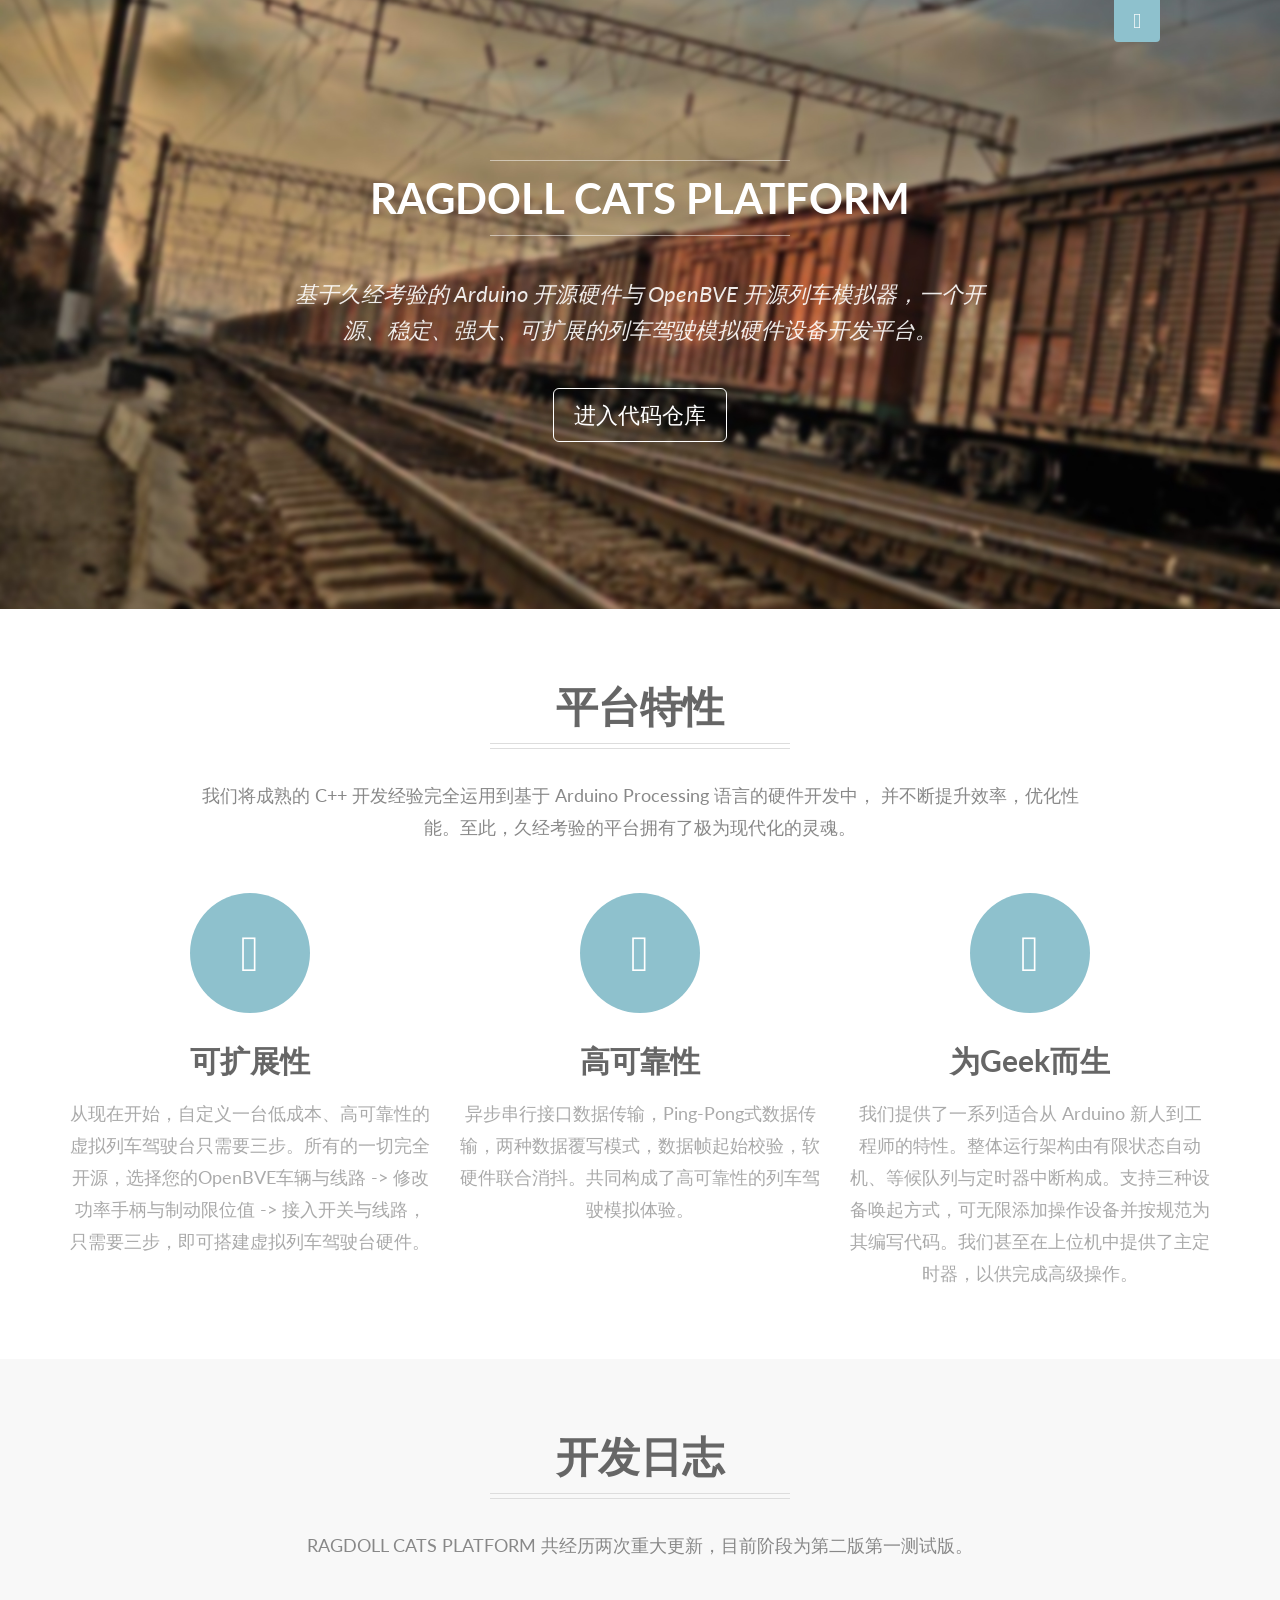
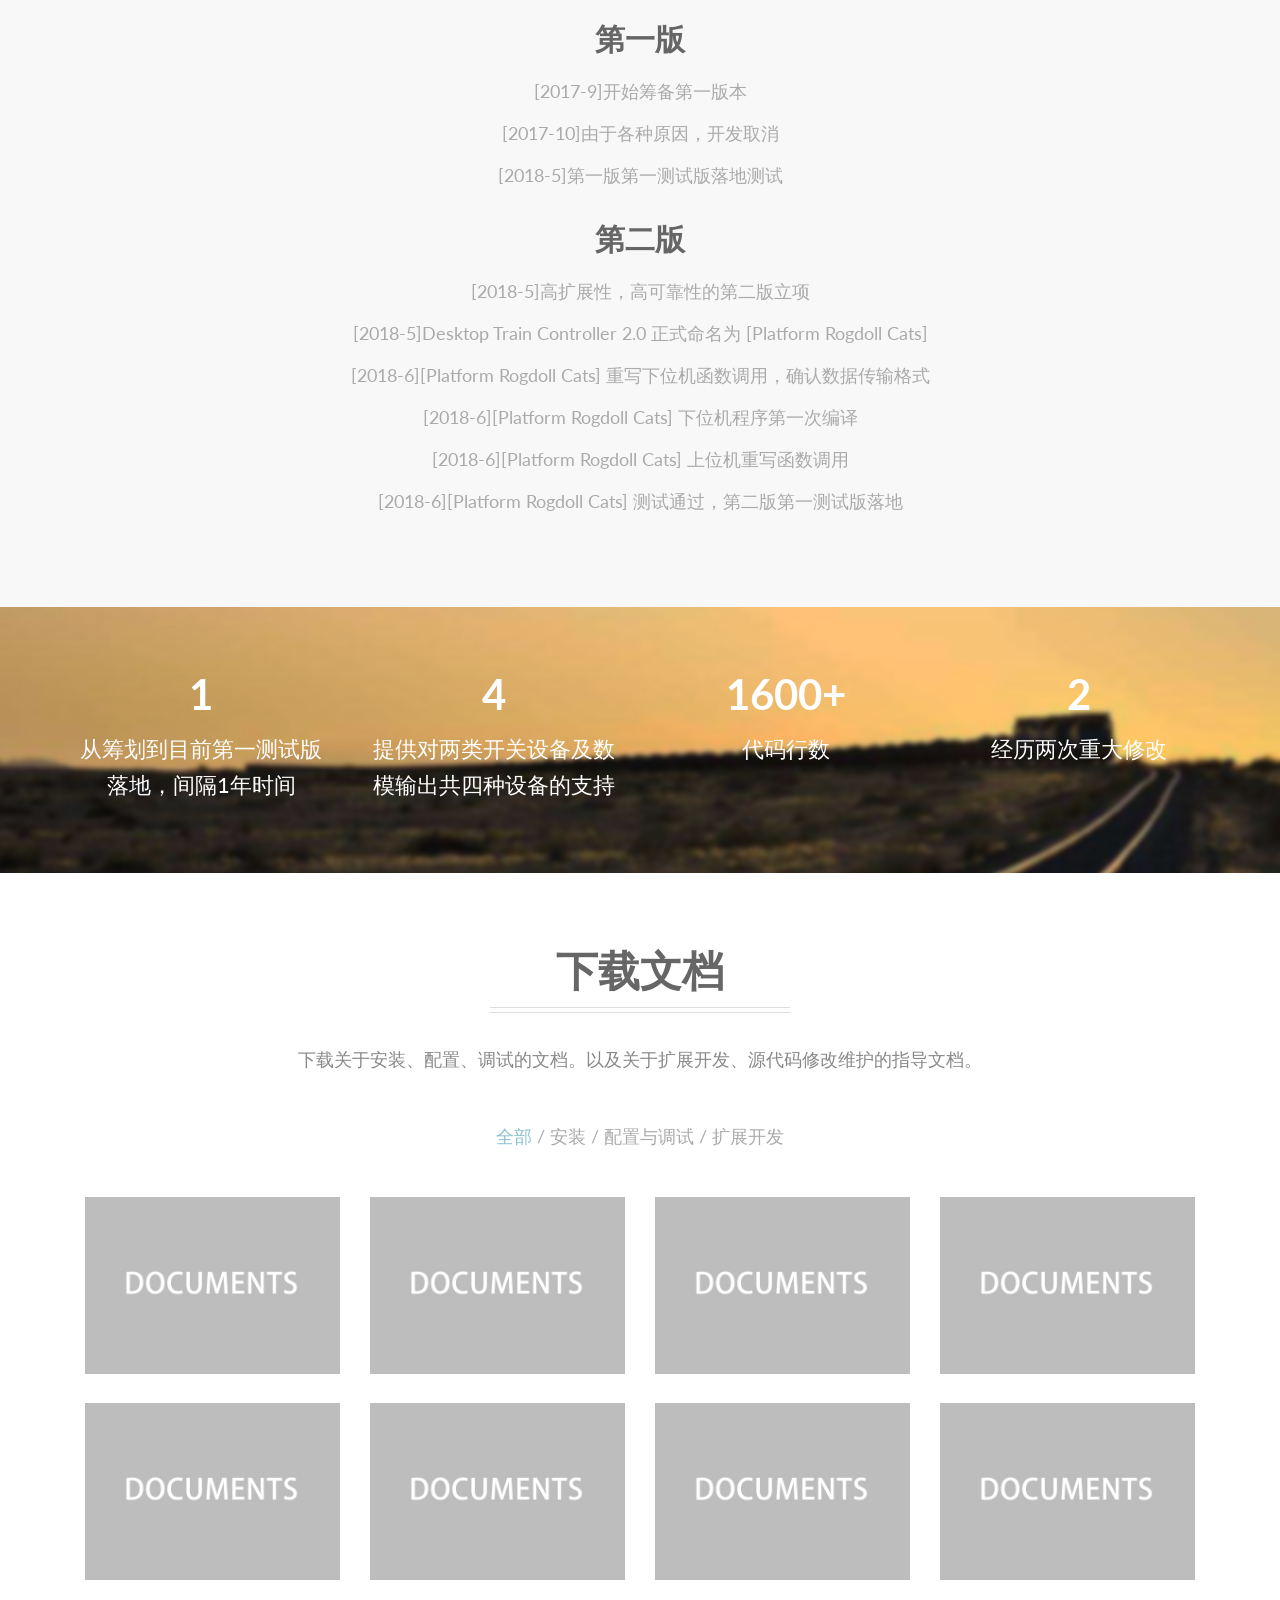
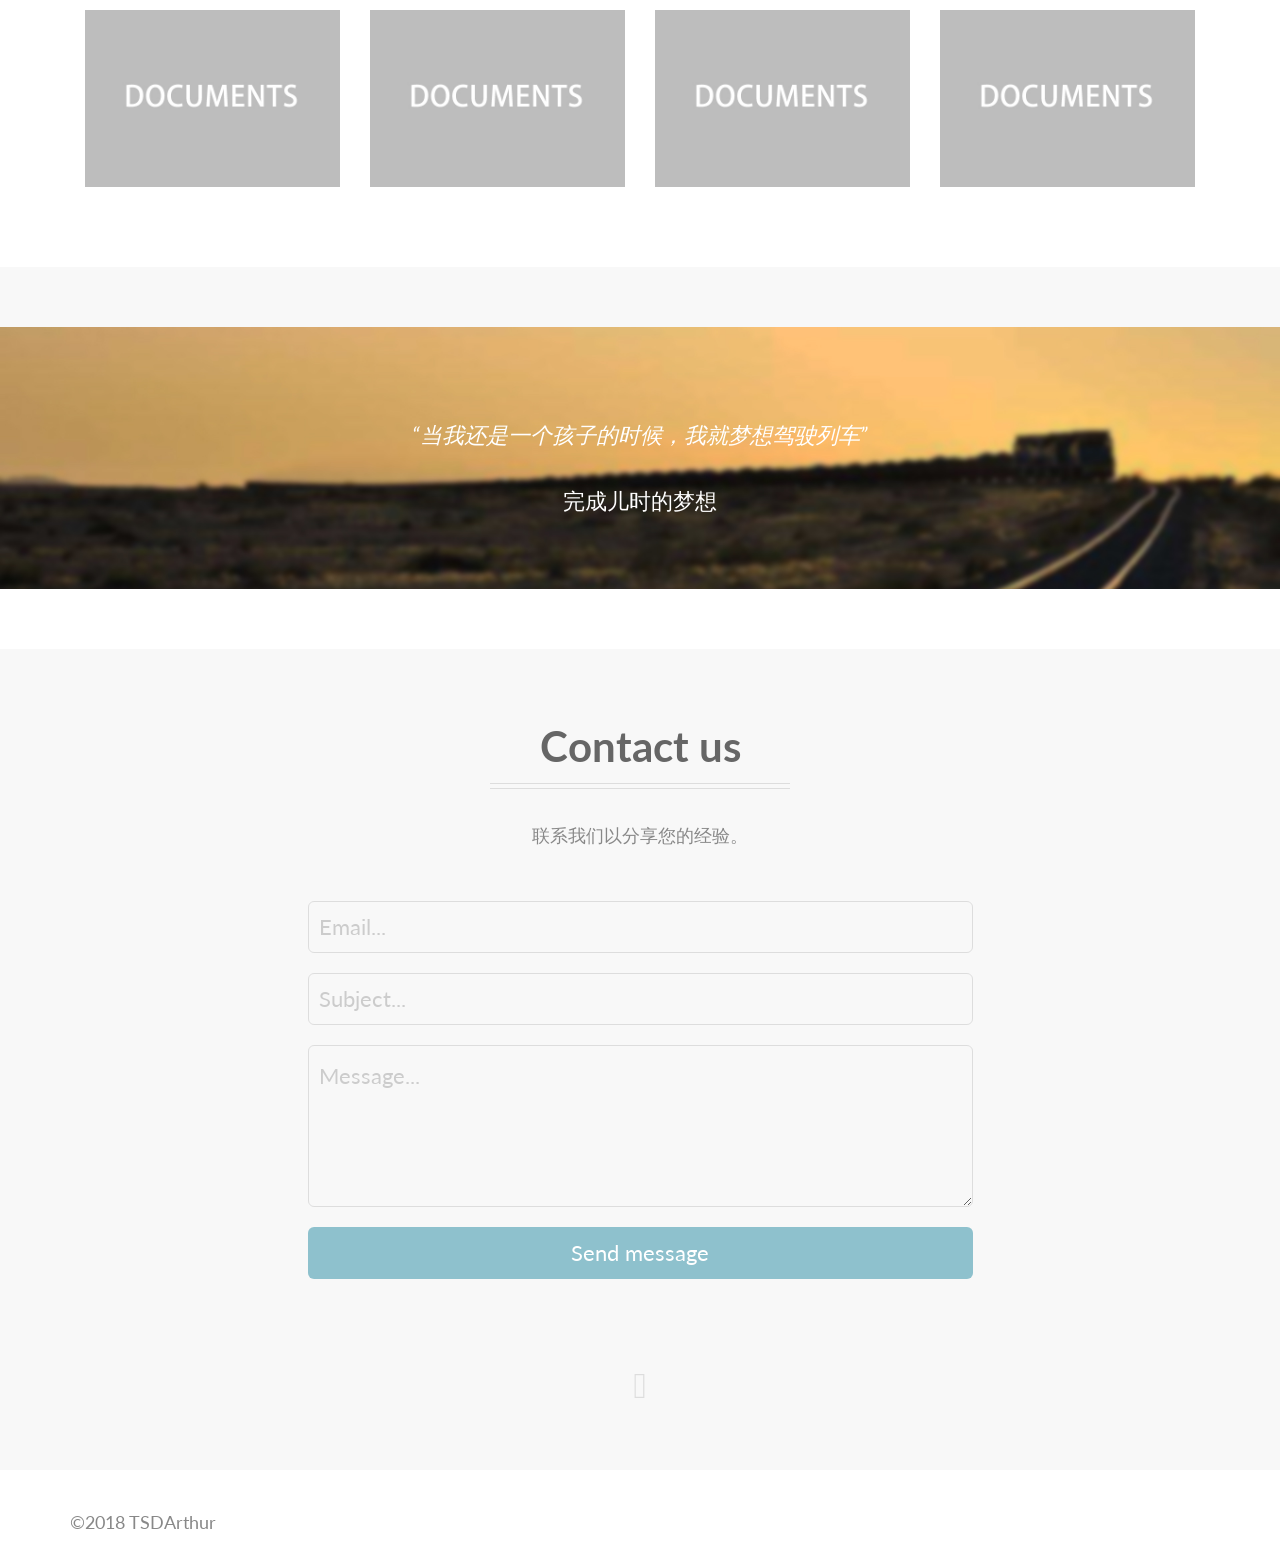
==== docs/index.html @ 48422004 "WEBSITE WEBSITE" ====
<!DOCTYPE html>
<html lang="en">

    <head>

        <meta charset="utf-8">
        <meta http-equiv="X-UA-Compatible" content="IE=edge">
        <meta name="viewport" content="width=device-width, initial-scale=1">
        <title>Platform Ragdoll Cats - 基于开源硬件的列车司机室模拟平台</title>

        <!-- CSS -->
        <link rel="stylesheet" href="http://fonts.googleapis.com/css?family=Lato:400,700">
        <link rel="stylesheet" href="assets/bootstrap/css/bootstrap.min.css">
        <link rel="stylesheet" href="assets/font-awesome/css/font-awesome.min.css">
        <link rel="stylesheet" href="assets/css/animate.css">
        <link rel="stylesheet" href="assets/css/magnific-popup.css">
		<link rel="stylesheet" href="assets/css/form-elements.css">
        <link rel="stylesheet" href="assets/css/style.css">
        <link rel="stylesheet" href="assets/css/media-queries.css">

        <!-- HTML5 Shim and Respond.js IE8 support of HTML5 elements and media queries -->
        <!-- WARNING: Respond.js doesn't work if you view the page via file:// -->
        <!--[if lt IE 9]>
            <script src="https://oss.maxcdn.com/libs/html5shiv/3.7.0/html5shiv.js"></script>
            <script src="https://oss.maxcdn.com/libs/respond.js/1.4.2/respond.min.js"></script>
        <![endif]-->

        <!-- Favicon and touch icons -->
        <link rel="shortcut icon" href="assets/ico/favicon.png">
        <link rel="apple-touch-icon-precomposed" sizes="144x144" href="assets/ico/apple-touch-icon-144-precomposed.png">
        <link rel="apple-touch-icon-precomposed" sizes="114x114" href="assets/ico/apple-touch-icon-114-precomposed.png">
        <link rel="apple-touch-icon-precomposed" sizes="72x72" href="assets/ico/apple-touch-icon-72-precomposed.png">
        <link rel="apple-touch-icon-precomposed" href="assets/ico/apple-touch-icon-57-precomposed.png">

    </head>

    <body>
    
        <!-- Loader -->
    	<div class="loader">
    		<div class="loader-img"></div>
    	</div>
		
		<!-- Top menu -->
		<nav>
			<a class="scroll-link" href="#top-content">回到顶部</a>
			<a class="scroll-link" href="#what-we-do">平台特性</a>
			<a class="scroll-link" href="#process">Process</a>
			<a class="scroll-link" href="#portfolio">Portfolio</a>
			<a class="scroll-link" href="#testimonials">Testimonials</a>
			<a class="scroll-link" href="#team">About</a>
			<a class="scroll-link" href="#contact">Contact</a>
			<div class="hide-menu">
				<a href=""><i class="fa fa-bars"></i></a>
			</div>
		</nav>
		<div class="show-menu">
			<a href=""><i class="fa fa-bars"></i></a>
		</div>
		
        <!-- Top content -->
        <div class="top-content">
          <div class="top-content-text wow fadeInUp">
            	<div class="divider-2"><span></span></div>
            	<h1><a href="">RAGDOLL CATS PLATFORM</a></h1>
            	<div class="divider-2"><span></span></div>
           	<p>基于久经考验的 Arduino 开源硬件与 OpenBVE 开源列车模拟器，一个开源、稳定、强大、可扩展的列车驾驶模拟硬件设备开发平台。</p>
            	<div class="top-content-bottom-link">
            		<a class="big-link-1" href="https://github.com/TSDArthur/PlatformRagdollCats-DesktopTrainController">进入代码仓库</a>
            	</div>
            </div>
        </div>
        
        <!-- What we do -->
        <div class="what-we-do-container section-container">
	        <div class="container">
	            <div class="row">
	                <div class="col-sm-12 what-we-do section-description wow fadeIn">
	                    <h2>平台特性</h2>
	                    <div class="divider-1 wow fadeInUp"><span></span></div>
	                    <p>
	                    	我们将成熟的 C++ 开发经验完全运用到基于 Arduino Processing 语言的硬件开发中， 并不断提升效率，优化性能。至此，久经考验的平台拥有了极为现代化的灵魂。
                      </p>
	                </div>
	            </div>
	            <div class="row">
                	<div class="col-sm-4 what-we-do-box wow fadeInUp">
	                	<div class="what-we-do-box-icon"><i class="fa fa-pencil"></i></div>
	                    <h3>可扩展性</h3>
	                    <p>从现在开始，自定义一台低成本、高可靠性的虚拟列车驾驶台只需要三步。所有的一切完全开源，选择您的OpenBVE车辆与线路 -> 修改功率手柄与制动限位值 -> 接入开关与线路，只需要三步，即可搭建虚拟列车驾驶台硬件。</p>
                    </div>
                    <div class="col-sm-4 what-we-do-box wow fadeInDown">
	                	<div class="what-we-do-box-icon"><i class="fa fa-gears"></i></div>
	                    <h3>高可靠性</h3>
	                    <p>异步串行接口数据传输，Ping-Pong式数据传输，两种数据覆写模式，数据帧起始校验，软硬件联合消抖。共同构成了高可靠性的列车驾驶模拟体验。</p>
                    </div>
                    <div class="col-sm-4 what-we-do-box wow fadeInUp">
	                	<div class="what-we-do-box-icon"><i class="fa fa-twitter"></i></div>
	                    <h3>为Geek而生</h3>
	                    <p>我们提供了一系列适合从 Arduino 新人到工程师的特性。整体运行架构由有限状态自动机、等候队列与定时器中断构成。支持三种设备唤起方式，可无限添加操作设备并按规范为其编写代码。我们甚至在上位机中提供了主定时器，以供完成高级操作。</p>
                    </div>
	            </div>
	        </div>
        </div><div class="copyrights">BY TSDArthur <a href="http://github.com/tsdarthur"  title="TSDArthur">TSDArthur's Github</a></div>
        
        <!-- Our process -->
        <div class="block-1-container process-container section-container section-container-gray">
	        <div class="container">
	            <div class="row">
	                <div class="col-sm-12 block-1 section-description wow fadeIn">
	                	<h2>开发日志</h2>
	                    <div class="divider-1 wow fadeInUp"><span></span></div>
	                    <p>
	                    	RAGDOLL CATS PLATFORM 共经历两次重大更新，目前阶段为第二版第一测试版。
                      </p>
	                </div>
	            </div>
	            <div class="row">
	              <div class="col-sm-6 block-1-right wow fadeInUp">
            		<h3>第一版</h3>
	            		<p>[2017-9]开始筹备第一版本</p>
	            		<p>[2017-10]由于各种原因，开发取消</p>
                        <p>[2018-5]第一版第一测试版落地测试</p>
	            		<h3>第二版</h3>
	            		<p>[2018-5]高扩展性，高可靠性的第二版立项</p>
                        <p>[2018-5]Desktop Train Controller 2.0 正式命名为 [Platform Rogdoll Cats]</p>
                        <p>[2018-6][Platform Rogdoll Cats] 重写下位机函数调用，确认数据传输格式</p>
                        <p>[2018-6][Platform Rogdoll Cats] 下位机程序第一次编译</p>
                        <p>[2018-6][Platform Rogdoll Cats] 上位机重写函数调用</p>
                        <p>[2018-6][Platform Rogdoll Cats] 测试通过，第二版第一测试版落地</p>
            	  </div>
              </div>
	        </div>
        </div>
        
        <!-- Clients -->
        <div class="clients-container section-container">
        	<div class="container">
        		<div class="row"></div>
        	</div>
        </div>
        
        <!-- Counters -->
        <div class="counters-container section-container section-container-full-bg">
        	<div class="container">
        		<div class="row">
	            	<div class="col-sm-3 counter-box wow fadeInUp">
                    	<h4>1</h4>
                    	<p>从筹划到目前第一测试版落地，间隔1年时间</p>
	            	</div>
	            	<div class="col-sm-3 counter-box wow fadeInDown">
                    	<h4>4</h4>
                    	<p>提供对两类开关设备及数模输出共四种设备的支持</p>
	            	</div>
	            	<div class="col-sm-3 counter-box wow fadeInUp">
                    	<h4>1600+</h4>
                    	<p>代码行数</p>
	            	</div>
	            	<div class="col-sm-3 counter-box wow fadeInDown">
                    	<h4>2</h4>
                    	<p>经历两次重大修改</p>
	            	</div>
	            </div>
        	</div>
        </div>
        
        <!-- Portfolio -->
        <div class="portfolio-container section-container">
	        <div class="container">
	            <div class="row">
	                <div class="col-sm-12 portfolio section-description wow fadeIn">
	                	<h2>下载文档</h2>
	                    <div class="divider-1 wow fadeInUp"><span></span></div>
	                    <p>
	                    	下载关于安装、配置、调试的文档。以及关于扩展开发、源代码修改维护的指导文档。
	                    </p>
	                </div>
	            </div>
	            <div class="row">
	            	<div class="col-sm-12 portfolio-filters wow fadeInUp">
	            		<a href="#" class="filter-all active">全部</a> / 
	            		<a href="#" class="filter-design">安装</a> / 
	            		<a href="#" class="filter-development">配置与调试</a> / 
	            		<a href="#" class="filter-branding">扩展开发</a>
	            	</div>
	            </div>
	            <div class="row">
	            	<div class="col-sm-12 portfolio-masonry">
		                <div class="portfolio-box design">
		                	<img src="assets/img/portfolio/1.jpg" alt="" data-at2x="assets/img/portfolio/1.jpg">
		                	<div class="portfolio-box-text-container">
		                		<div class="portfolio-box-text">
		                			<p><a href="#">下载设备安装教程</a></p>
		                		</div>
		                	</div>
		                </div>
		                <div class="portfolio-box development">
		                	<img src="assets/img/portfolio/2.jpg" alt="" data-at2x="assets/img/portfolio/2.jpg">
		                	<div class="portfolio-box-text-container">
		                		<div class="portfolio-box-text">
		                			<p><a href="#">下载配置与调试说明</a></p>
		                		</div>
		                	</div>
		                </div>
		                <div class="portfolio-box branding">
		                	<img src="assets/img/portfolio/3.jpg" alt="" data-at2x="assets/img/portfolio/3.jpg">
		                	<div class="portfolio-box-text-container">
		                		<div class="portfolio-box-text">
		                			<p><a href="#">下载源代码说明</a></p>
		                		</div>
		                	</div>
		                </div>
		                <div class="portfolio-box development">
		                	<img src="assets/img/portfolio/4.jpg" alt="" data-at2x="assets/img/portfolio/4.jpg">
		                	<div class="portfolio-box-text-container">
		                		<div class="portfolio-box-text">
		                			<p><a href="#">下载宏定义编写规范</a></p>
		                		</div>
		                	</div>
		                </div>
		                <div class="portfolio-box design">
		                	<img src="assets/img/portfolio/5.jpg" alt="" data-at2x="assets/img/portfolio/5.jpg">
		                	<div class="portfolio-box-text-container">
		                		<div class="portfolio-box-text">
		                			<p><a href="#">下载接线图</a></p>
		                		</div>
		                	</div>
		                </div>
		                <div class="portfolio-box development">
		                	<img src="assets/img/portfolio/6.jpg" alt="" data-at2x="assets/img/portfolio/6.jpg">
		                	<div class="portfolio-box-text-container">
		                		<div class="portfolio-box-text">
		                			<p><a href="#">下载常见问题及解决方法</a></p>
		                		</div>
		                	</div>
		                </div>
		                <div class="portfolio-box design">
		                	<img src="assets/img/portfolio/7.jpg" alt="" data-at2x="assets/img/portfolio/7.jpg">
		                	<div class="portfolio-box-text-container">
		                		<div class="portfolio-box-text">
		                			<p><a href="#">下载IO口配置与程序声明文档</a></p>
		                		</div>
		                	</div>
		                </div>
		                <div class="portfolio-box branding">
		                	<img src="assets/img/portfolio/8.jpg" alt="" data-at2x="assets/img/portfolio/8.jpg">
		                	<div class="portfolio-box-text-container">
		                		<div class="portfolio-box-text">
		                			<p><a href="#">下载新建操作设备指导</a></p>
		                		</div>
		                	</div>
		                </div>
		                <div class="portfolio-box branding">
		                	<img src="assets/img/portfolio/9.jpg" alt="" data-at2x="assets/img/portfolio/9.jpg">
		                	<div class="portfolio-box-text-container">
		                		<div class="portfolio-box-text">
		                			<p><a href="#">下载新建显示设备指导</a></p>
		                		</div>
		                	</div>
		                </div>
		                <div class="portfolio-box branding">
		                	<img src="assets/img/portfolio/10.jpg" alt="" data-at2x="assets/img/portfolio/10.jpg">
		                	<div class="portfolio-box-text-container">
		                		<div class="portfolio-box-text">
		                			<p><a href="#">下载通讯数据格式文档</a></p>
		                		</div>
		                	</div>
		                </div>
		                <div class="portfolio-box branding">
		                	<img src="assets/img/portfolio/11.jpg" alt="" data-at2x="assets/img/portfolio/11.jpg">
		                	<div class="portfolio-box-text-container">
		                		<div class="portfolio-box-text">
		                			<p><a href="#">下载上位机开发接口文档</a></p>
		                		</div>
		                	</div>
		                </div>
		                <div class="portfolio-box branding">
		                	<img src="assets/img/portfolio/12.jpg" alt="" data-at2x="assets/img/portfolio/12.jpg">
		                	<div class="portfolio-box-text-container">
		                		<div class="portfolio-box-text">
		                			<p><a href="#">下载例[机车信号机显示]</a></p>
		                		</div>
		                	</div>
		                </div>
	                </div>
	            </div>
	        </div>
        </div>

        <!-- Testimonials -->
        <div class="testimonials-container section-container section-container-gray">
	        <div class="container">
	            <div class="row"></div>
	        </div>
        </div>
        
        <!-- Our motto -->
        <div class="our-motto-container section-container section-container-full-bg">
	        <div class="container">
	            <div class="row">
	                <div class="col-sm-12 our-motto section-description wow fadeInLeftBig">
	                    <p>
	                    	“当我还是一个孩子的时候，我就梦想驾驶列车”
	                    </p>
	                    <div class="our-motto-author">完成儿时的梦想</div>
	                </div>
	            </div>
	        </div>
        </div>
        
        <!-- The team -->
        <div class="team-container section-container">
	        <div class="container">
	            <div class="row"></div>
	            <div class="row"></div>
	        </div>
        </div>
        
        <!-- Contact us -->
        <div class="contact-container section-container section-container-gray">
	        <div class="container">
	            <div class="row">
	                <div class="col-sm-12 contact section-description wow fadeIn">
	                	<h2>Contact us</h2>
	                    <div class="divider-1 wow fadeInUp"><span></span></div>
	                    <p>
	                    	联系我们以分享您的经验。</p>
	                </div>
	            </div>
	            <div class="row">
	            	<div class="col-sm-12 contact-form wow fadeInLeft">
	                    <form role="form" action="assets/contact.php" method="post">
	                    	<div class="form-group">
	                    		<label class="sr-only" for="contact-email">Email</label>
	                        	<input type="text" name="email" placeholder="Email..." class="contact-email" id="contact-email">
	                        </div>
	                        <div class="form-group">
	                        	<label class="sr-only" for="contact-subject">Subject</label>
	                        	<input type="text" name="subject" placeholder="Subject..." class="contact-subject" id="contact-subject">
	                        </div>
	                        <div class="form-group">
	                        	<label class="sr-only" for="contact-message">Message</label>
	                        	<textarea name="message" placeholder="Message..." class="contact-message" id="contact-message"></textarea>
	                        </div>
	                        <button type="submit" class="btn">Send message</button>
	                    </form>
	            	</div>
	            </div>
	        </div>
        </div>
        
        <!-- Scroll to top -->
        <div class="section-container section-container-gray">
	        <div class="container">
		        <div class="row">
		        	<div class="col-sm-12">
		        		<div class="scroll-to-top">
		        			<a class="scroll-link" href="#top-content"><i class="fa fa-chevron-up"></i></a>
		        		</div>
		        	</div>
		        </div>
	        </div>
        </div>
                
        <!-- Footer -->
        <footer>
	        <div class="container">
	            <div class="row">
                    <div class="col-sm-7 footer-copyright">
               	  &copy;2018 TSDArthur</div>
	            </div>
	        </div>
        </footer>
        

        <!-- Javascript -->
        <script src="assets/js/jquery-1.11.1.min.js"></script>
        <script src="assets/bootstrap/js/bootstrap.min.js"></script>
        <script src="assets/js/jquery.backstretch.min.js"></script>
        <script src="assets/js/wow.min.js"></script>
        <script src="assets/js/retina-1.1.0.min.js"></script>
        <script src="assets/js/jquery.magnific-popup.min.js"></script>
        <script src="assets/js/masonry.pkgd.min.js"></script>
        <script src="assets/js/scripts.js"></script>
        
        <!--[if lt IE 10]>
            <script src="assets/js/placeholder.js"></script>
        <![endif]-->

    </body>

</html>
---- docs/assets/css/form-elements.css ----
input[type="text"], 
textarea {
    margin: 0;
    padding: 14px 10px;
    vertical-align: middle;
    background: none;
    border: 1px solid #ddd;
    font-family: 'Lato', sans-serif;
    font-size: 22px;
    font-weight: 400;
    color: #ccc;
    -moz-border-radius: 6px;
    -webkit-border-radius: 6px;
    border-radius: 6px;
    -moz-box-shadow: none;
    -webkit-box-shadow: none;
    box-shadow: none;
    -o-transition: all .3s;
    -moz-transition: all .3s;
    -webkit-transition: all .3s;
    -ms-transition: all .3s;
    transition: all .3s;
}

input[type="text"]:focus, 
textarea:focus {
	outline: 0;
    border: 1px solid #8ec1cd;
    -moz-box-shadow: none;
    -webkit-box-shadow: none;
    box-shadow: none;
}

input[type="text"]:-moz-placeholder, textarea:-moz-placeholder { color: #ccc; }
input[type="text"]:-ms-input-placeholder, textarea:-ms-input-placeholder { color: #ccc; }
input[type="text"]::-webkit-input-placeholder, textarea::-webkit-input-placeholder { color: #ccc; }


button.btn {
	height: 52px;
    margin: 0;
    padding: 0 20px;
    vertical-align: middle;
    background: #8ec1cd;
    border: 0;
    font-family: 'Lato', sans-serif;
    font-size: 22px;
    font-weight: 400;
    line-height: 52px;
    color: #fff;
    -moz-border-radius: 6px;
    -webkit-border-radius: 6px;
    border-radius: 6px;
    text-shadow: none;
    -moz-box-shadow: none;
    -webkit-box-shadow: none;
    box-shadow: none;
    -o-transition: all .3s;
    -moz-transition: all .3s;
    -webkit-transition: all .3s;
    -ms-transition: all .3s;
    transition: all .3s;
}

button.btn:hover {
    opacity: 0.6;
    color: #fff;
    -o-transition: all .3s;
    -moz-transition: all .3s;
    -webkit-transition: all .3s;
    -ms-transition: all .3s;
    transition: all .3s;
}

button.btn:active {
	outline: 0;
    opacity: 0.6;
    color: #fff;
    -moz-box-shadow: none;
    -webkit-box-shadow: none;
    box-shadow: none;
}

button.btn:focus {
	outline: 0;
	opacity: 0.6;
	background: #8ec1cd;
	color: #fff;
}

.btn:focus, .btn:active:focus, .btn.active:focus {
	outline: 0;
	opacity: 0.6;
	background: #8ec1cd;
	color: #fff;
}
---- docs/assets/css/style.css ----
body {
	background: #fff;
    font-family: 'Lato', sans-serif;
    font-weight: 400;
    color: #888;
    text-align: center;
}

strong { font-weight: 700; }

a, a:hover, a:focus {
	color: #8ec1cd;
	text-decoration: none;
    -o-transition: all .3s; -moz-transition: all .3s; -webkit-transition: all .3s; -ms-transition: all .3s; transition: all .3s;
}

h1, h2 {
	margin-top: 10px;
	font-size: 42px;
    font-weight: 700;
    color: #666;
    line-height: 54px;
}

h3 {
	font-size: 30px;
    font-weight: 700;
    color: #666;
    line-height: 34px;
}

img { max-width: 100%; }

::-moz-selection { background: #8ec1cd; color: #fff; text-shadow: none; }
::selection { background: #8ec1cd; color: #fff; text-shadow: none; }


/***** Loader *****/

.loader {
	position: fixed;
	top: 0;
	left: 0;
	right: 0;
	bottom: 0;
	width: 100%;
	height: 100%;
	background: #fff;
	overflow: hidden !important;
	z-index: 99999;
}

.loader-img {
	position: absolute;
	left: 50%;
	top: 50%;
	margin: -30px 0 0 -30px;
	width: 60px;
	height: 60px;
	background: url(../img/loading.gif) center center no-repeat;
}

.copyrights{text-indent:-9999px;height:0;line-height:0;font-size:0;overflow:hidden;}
/***** General style, all sections *****/

.section-container {
    margin: 0 auto;
    padding-bottom: 60px;
}

.section-container-gray { background: #f8f8f8; }

.section-container-full-bg, 
.section-container-full-bg h1, 
.section-container-full-bg h2, 
.section-container-full-bg h3, 
.section-container-full-bg h4 { color: #fff; }

.section-description {
	margin-top: 60px;
    padding-bottom: 10px;
}

.section-description-icon {
	font-size: 56px;
    color: #ddd;
    line-height: 56px;
}

.section-description p {
    margin-top: 30px;
	padding: 0 120px;
    font-size: 18px;
    line-height: 32px;
}

.section-bottom-link {
	padding-top: 30px;
	padding-bottom: 20px;
}

.big-link-1 {
	display: inline-block;
	padding: 15px 20px;
	background: #8ec1cd;
	font-size: 22px;
    font-weight: 400;
    line-height: 22px;
    color: #fff;
    -moz-border-radius: 6px; -webkit-border-radius: 6px; border-radius: 6px;
}
.big-link-1:hover, .big-link-1:focus, .big-link-1:active { outline: 0; opacity: 0.6; color: #fff; }

.orange-text { color: #8ec1cd; }
.gray-text { color: #888; }


/***** Scroll arrows *****/

.scroll-to-top {
	font-size: 36px;
}
.scroll-to-top a { color: #ddd; }
.scroll-to-top a:hover, .scroll-to-top a:focus, .scroll-to-top a:active { outline: 0; opacity: 0.6; color: #ddd; }


/***** Dividers *****/

.divider-1 span {
	display: block;
	width: 300px;
	height: 6px;
	margin: 0 auto;
	border-top: 1px solid #ddd;
	border-bottom: 1px solid #ddd;
}

.divider-2 span {
	display: block;
	width: 300px;
	height: 1px;
	margin: 0 auto;
	border-bottom: 1px solid #fff;
	opacity: 0.5;
}


/***** Small sliders *****/

.slider-1-box { text-align: center; }

.slider-1-box img { display: none; }
.slider-1-box img.slider-1-img-active { display: inline; }

.slider-1-nav { margin-top: 30px; }

.slider-1-nav span {
	display: inline-block;
	width: 18px;
	height: 18px;
	margin: 0 7px;
	background: #ddd;
	-moz-border-radius: 12px; -webkit-border-radius: 12px; border-radius: 12px;
    cursor: pointer;
    vertical-align: middle;
}
.slider-1-nav span.slider-1-nav-item-active { background: #8ec1cd; }


/***** Top menu *****/

nav {
	display: none;
	position: fixed;
	top: 0;
	left: 0;
	width: 100%;
	z-index: 998;
	background: #8ec1cd;
	font-size: 18px;
	color: #fff;
    line-height: 32px;
    text-align: center;
}

nav a {
	display: inline-block;
	margin: 0 15px;
	padding: 10px 0;
	color: #fff;
}
nav a:hover { color: #eee; }
nav a:focus { color: #eee; outline: 0; }

.show-menu, .hide-menu {
	top: -6px;
	right: 100px;
	padding: 0 20px;
	z-index: 999;
	text-align: center;
}
.show-menu { position: fixed; }
.hide-menu { position: absolute; top: -1px; }

.show-menu a, .hide-menu a {
	display: inline-block;
	width: 46px;
	height: 48px;
	padding-top: 11px;
	background: #8ec1cd;
	font-size: 21px;
	color: #fff;
	-moz-border-radius: 4px; -webkit-border-radius: 4px; border-radius: 4px;
}
.show-menu a:hover, .hide-menu a:hover { color: #fff; }


/***** Top content *****/

.top-content {
	padding: 160px 0;
}

.top-content-text {
	width: 700px;
	margin: 0 auto;
	color: #fff;
}

.top-content-text h1, 
.top-content-text h1 a, 
.top-content-text h1 a:hover, 
.top-content-text h1 a:focus { color: #fff; text-decoration: none; }

.top-content-text p {
	opacity: 0.9;
	margin-top: 40px;
    font-size: 22px;
    line-height: 36px;
    font-style: italic;
}

.top-content-bottom-link {
	padding-top: 30px;
	padding-bottom: 7px;
}
.top-content-bottom-link .big-link-1 { background: none; border: 1px solid #fff; }


/***** What we do *****/

.what-we-do-box {
	margin-top: 30px;
}

.what-we-do-box h3 {
	padding: 10px 0;
}

.what-we-do-box p {
	font-size: 18px;
	color: #aaa;
    line-height: 32px;
}

.what-we-do-box .what-we-do-box-icon {
    width: 120px;
	height: 120px;
    margin: 0 auto;
	padding-top: 30px;
	background: #8ec1cd;
	-moz-border-radius: 65px; -webkit-border-radius: 65px; border-radius: 65px;
    font-size: 50px;
    color: #fff;
    line-height: 50px;
    text-align: center;
}

.what-we-do-box .what-we-do-box-icon i, .what-we-do-box .what-we-do-box-icon span { vertical-align: middle; }


/***** Block 1 *****/

.block-1-left {
	padding-top: 30px;
	padding-bottom: 25px;
}

.block-1-right {
	padding-top: 30px;
	padding-bottom: 20px;
	text-align: center;
}

.block-1-right h3 {
	padding: 10px 0;
}
.block-1-right h3:first-child { margin-top: 0; }

.block-1-right p {
	font-size: 18px;
	color: #aaa;
    line-height: 32px;
}

.block-1-right ul {
	padding: 0;
	list-style: none;
	font-size: 18px;
    line-height: 32px;
}

.block-1-right ul li {
	padding: 5px 0;
}


/***** Portfolio *****/

.portfolio-container {
    padding-bottom: 80px;
}

.portfolio p {
	margin-bottom: 20px;
}

.portfolio-filters {
	padding: 20px 0;
	font-size: 18px;
	color: #aaa;
    line-height: 22px;
}

.portfolio-filters a { color: #aaa; }
.portfolio-filters a:hover, .portfolio-filters a.active { color: #8ec1cd; }

.portfolio-box {
	position: relative;
	width: 255px;
	margin: 30px 15px 0 15px;
	overflow: hidden;
}

.portfolio-box img { -o-transition: all .8s; -moz-transition: all .8s; -webkit-transition: all .8s; -ms-transition: all .8s; transition: all .8s; }

.portfolio-box:hover img {
	opacity: 0.6;
	-o-transform: scale(1.25); -moz-transform: scale(1.25); -webkit-transform: scale(1.25); -ms-transform: scale(1.25); transform: scale(1.25);
}

.portfolio-box-text-container {
	position: absolute;
	bottom: -200px;
	left: 0;
	right: 0;
	width: 255px;
	-o-transition: all .6s; -moz-transition: all .6s; -webkit-transition: all .6s; -ms-transition: all .6s; transition: all .6s;
}

.portfolio-box-text {
	background: #8ec1cd;
	color: #fff;
}
.portfolio-box:hover .portfolio-box-text-container { bottom: 0; }

.portfolio-box-text p {
	margin: 0;
	padding: 15px 20px;
	font-size: 18px;
    line-height: 32px;
}
.portfolio-box-text p a { color: #fff; }
.portfolio-box-text p a:hover, .portfolio-box-text p a:focus { color: #eee; }


/***** Clients *****/

.clients-container {
	padding-bottom: 0;
}

.clients {
	padding-top: 30px;
	padding-bottom: 30px;
}

.clients a {
	display: inline-block;
	margin: 10px 20px;
}

.clients a:hover, .clients a:focus { outline: 0; opacity: 0.6; }


/***** Counters *****/

.counters-container {
	padding-top: 50px;
}

.counter-box h4 {
	font-size: 42px;
    font-weight: 700;
    line-height: 54px;
}

.counter-box p {
	font-size: 22px;
    line-height: 36px;
}


/***** Our motto *****/

.our-motto, .our-motto p {
	font-size: 22px;
    line-height: 36px;
	color: #fff;
}

.our-motto h2 { color: #fff; }
.our-motto p { font-style: italic; }
.our-motto-author { margin-top: 30px; }


/***** Testimonials *****/

.testimonials p {
	padding: 0;
}

.testimonial-single {
	display: inline-block;
}

.testimonial-single p {
	display: none;
}

.testimonial-single-image {
	display: inline-block;
	width: 58px;
	margin: 0 5px 10px 5px;
}

.testimonial-single-image img {
	width: 100%;
	opacity: 0.5;
	cursor: pointer;
    -o-transition: all .3s; -moz-transition: all .3s; -webkit-transition: all .3s; -ms-transition: all .3s; transition: all .3s;
    -moz-border-radius: 31px; -webkit-border-radius: 31px; border-radius: 31px;
}

.testimonial-active {
	padding-bottom: 20px;
}


/***** The team *****/

.team-box {
	padding-top: 30px;
	padding-bottom: 15px;
}

.team-box h3 {
	padding: 10px 0;
}

.team-box p {
	font-size: 18px;
	color: #aaa;
    line-height: 32px;
}

.team-box .team-photo {
    width: 160px;
    height: 160px;
    margin: 0 auto;
}

.team-box .team-photo img {
	width: 100%;
}

.team-box .team-social {
    margin: 5px 0;
    font-size: 31px;
}

.team-box .team-social a { margin: 0 5px; color: #ddd; }
.team-box .team-social a:hover, .team-box .team-social a:focus { color: #ddd; opacity: 0.6; }


/***** Contact us *****/

.contact-form {
	padding-top: 30px;
	padding-bottom: 20px;
}

.contact-form p {
	margin: 0;
	font-size: 18px;
    line-height: 32px;
}

.contact-form form {
	max-width: 700px;
	margin: 0 auto;
}

.contact-form form input, .contact-form form textarea {
    width: 95%;
    height: 52px;
    margin-bottom: 5px;
}

.contact-form form textarea { height: 162px; }

.contact-form form button { width: 95%; }

.contact-form form .contact-error { border-color: #8ec1cd; }


/***** Footer *****/

footer {
	padding: 25px 0 20px 0;
	text-align: right;
}

.footer-copyright {
	margin: 11px 0 0 0;
	font-size: 18px;
    line-height: 32px;
    text-align: left;
}

.footer-social a { margin: 0 8px; font-size: 39px; color: #ddd; }
.footer-social a:hover, .footer-social a:focus { color: #ddd; opacity: 0.6; }
---- docs/assets/css/media-queries.css ----
@media (min-width: 992px) and (max-width: 1199px) {
	
	.show-menu, .hide-menu { right: 30px; }
	
	.portfolio-box, .portfolio-box-text-container { width: 205px; }
	
	.block-1-left { float: none; width: auto; }
	.block-1-right { float: none; width: auto; padding-top: 10px; text-align: center; }
	.block-1-right h3, .block-1-right p { padding-left: 120px; padding-right: 120px; }
	
}

@media (min-width: 768px) and (max-width: 991px) {

	.section-description p { padding: 0; }
	
    .portfolio-filters { padding-left: 40px; padding-right: 40px; }
    .portfolio-box, .portfolio-box-text-container { width: 210px; }
	
	.block-1-left { float: none; width: auto; }
	.block-1-right { float: none; width: auto; padding-top: 10px; text-align: center; }

}

@media (max-width: 991px) {

	.show-menu { right: 30px; }
	.hide-menu { position: static; top: auto; right: auto; z-index: auto; }
	.hide-menu a { height: 42px; padding-top: 0; }

}

@media (max-width: 767px) {
	
	.section-description p { padding: 0; }

	.top-content-text { width: auto; padding: 0 15px; }
	
	.portfolio-filters { padding-left: 15px; padding-right: 15px; }
	.portfolio-masonry { padding: 0; }
    .portfolio-box { width: 100%; margin: 30px 0 0 0; padding: 0 30px; }
    .portfolio-box:hover img { -o-transform: none; -moz-transform: none; -webkit-transform: none; -ms-transform: none; transform: none; }
	.portfolio-box-text-container { width: auto; left: 30px; right: 30px; }
	.portfolio-box-text { max-width: 540px; margin: 0 auto; }
	
	.block-1-right { padding-top: 10px; text-align: center; }
	
	footer, .footer-copyright { text-align: center; }
	.footer-copyright { padding-bottom: 15px; }

}

@media (max-width: 415px) {
	
	h1, h2 { font-size: 32px; }
	
	.show-menu { right: 10px; }
	
	.divider-1 span, .divider-2 span { width: 200px; }

}
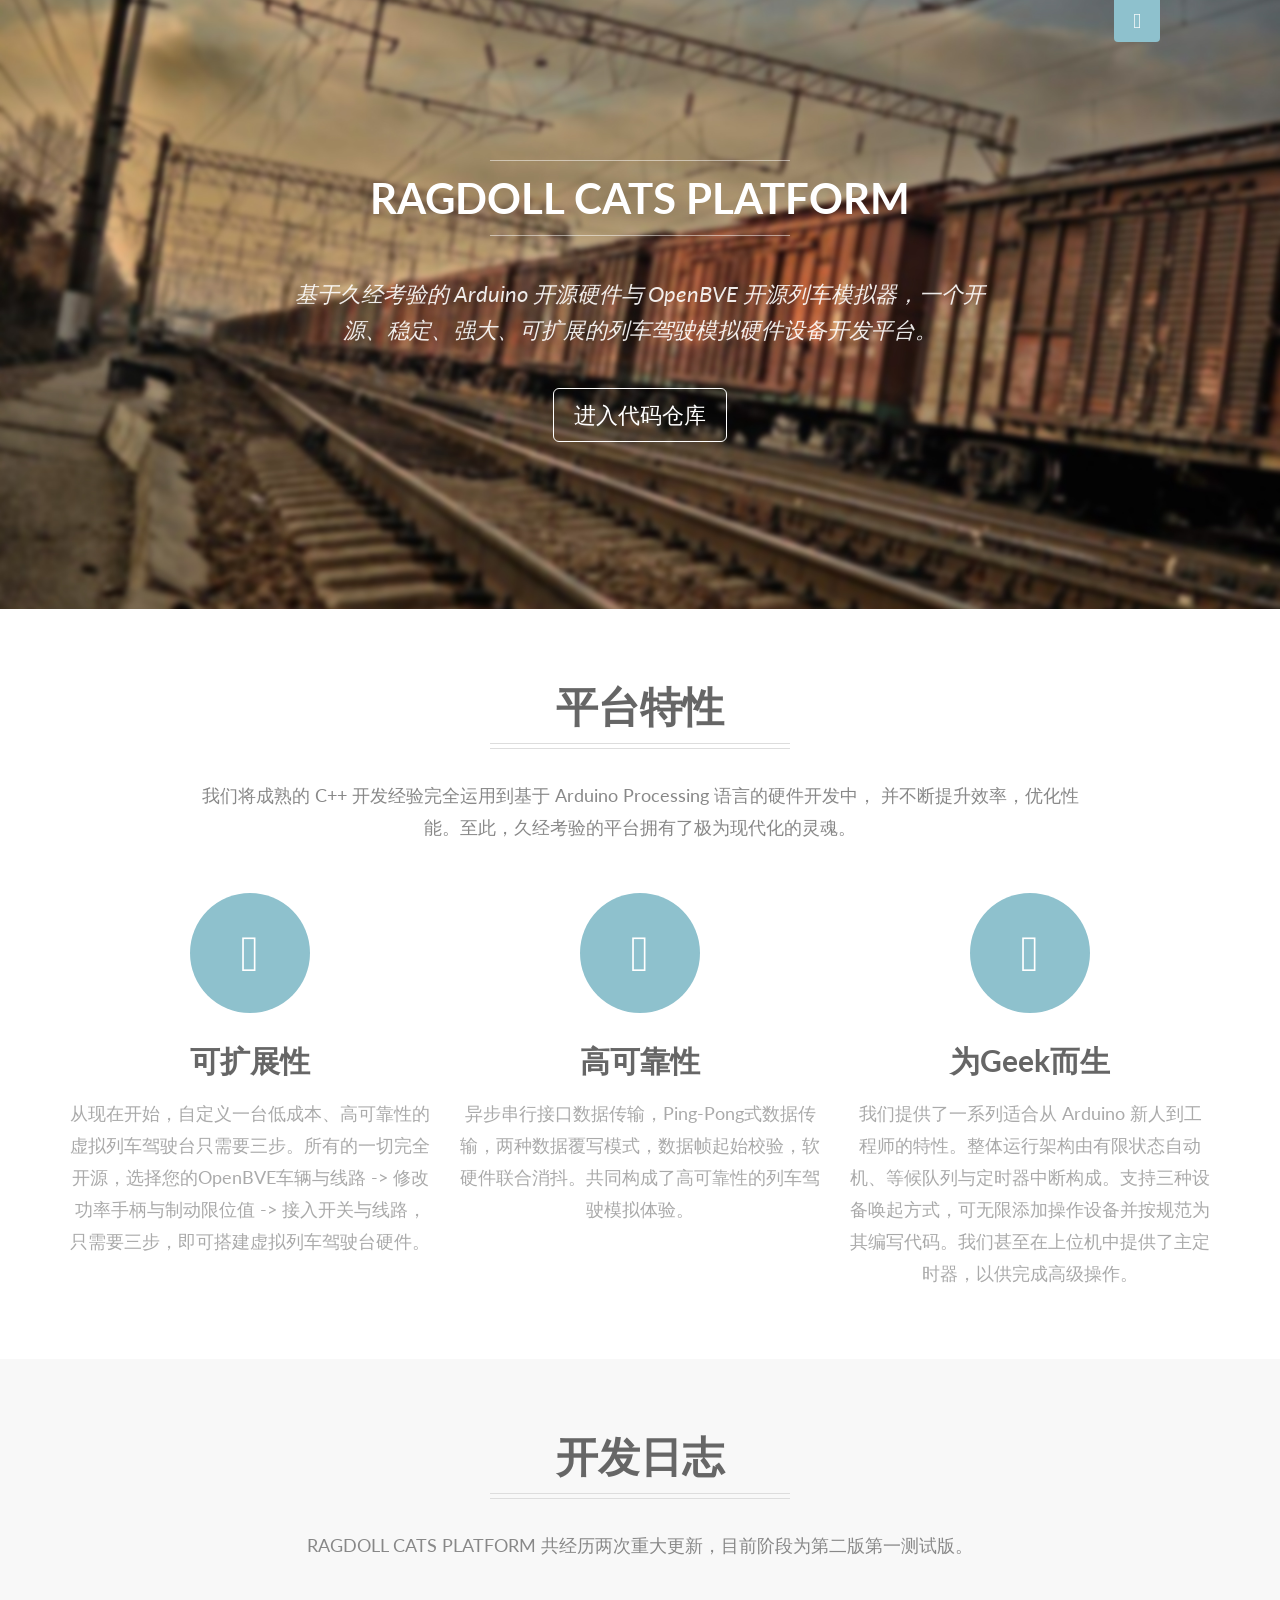
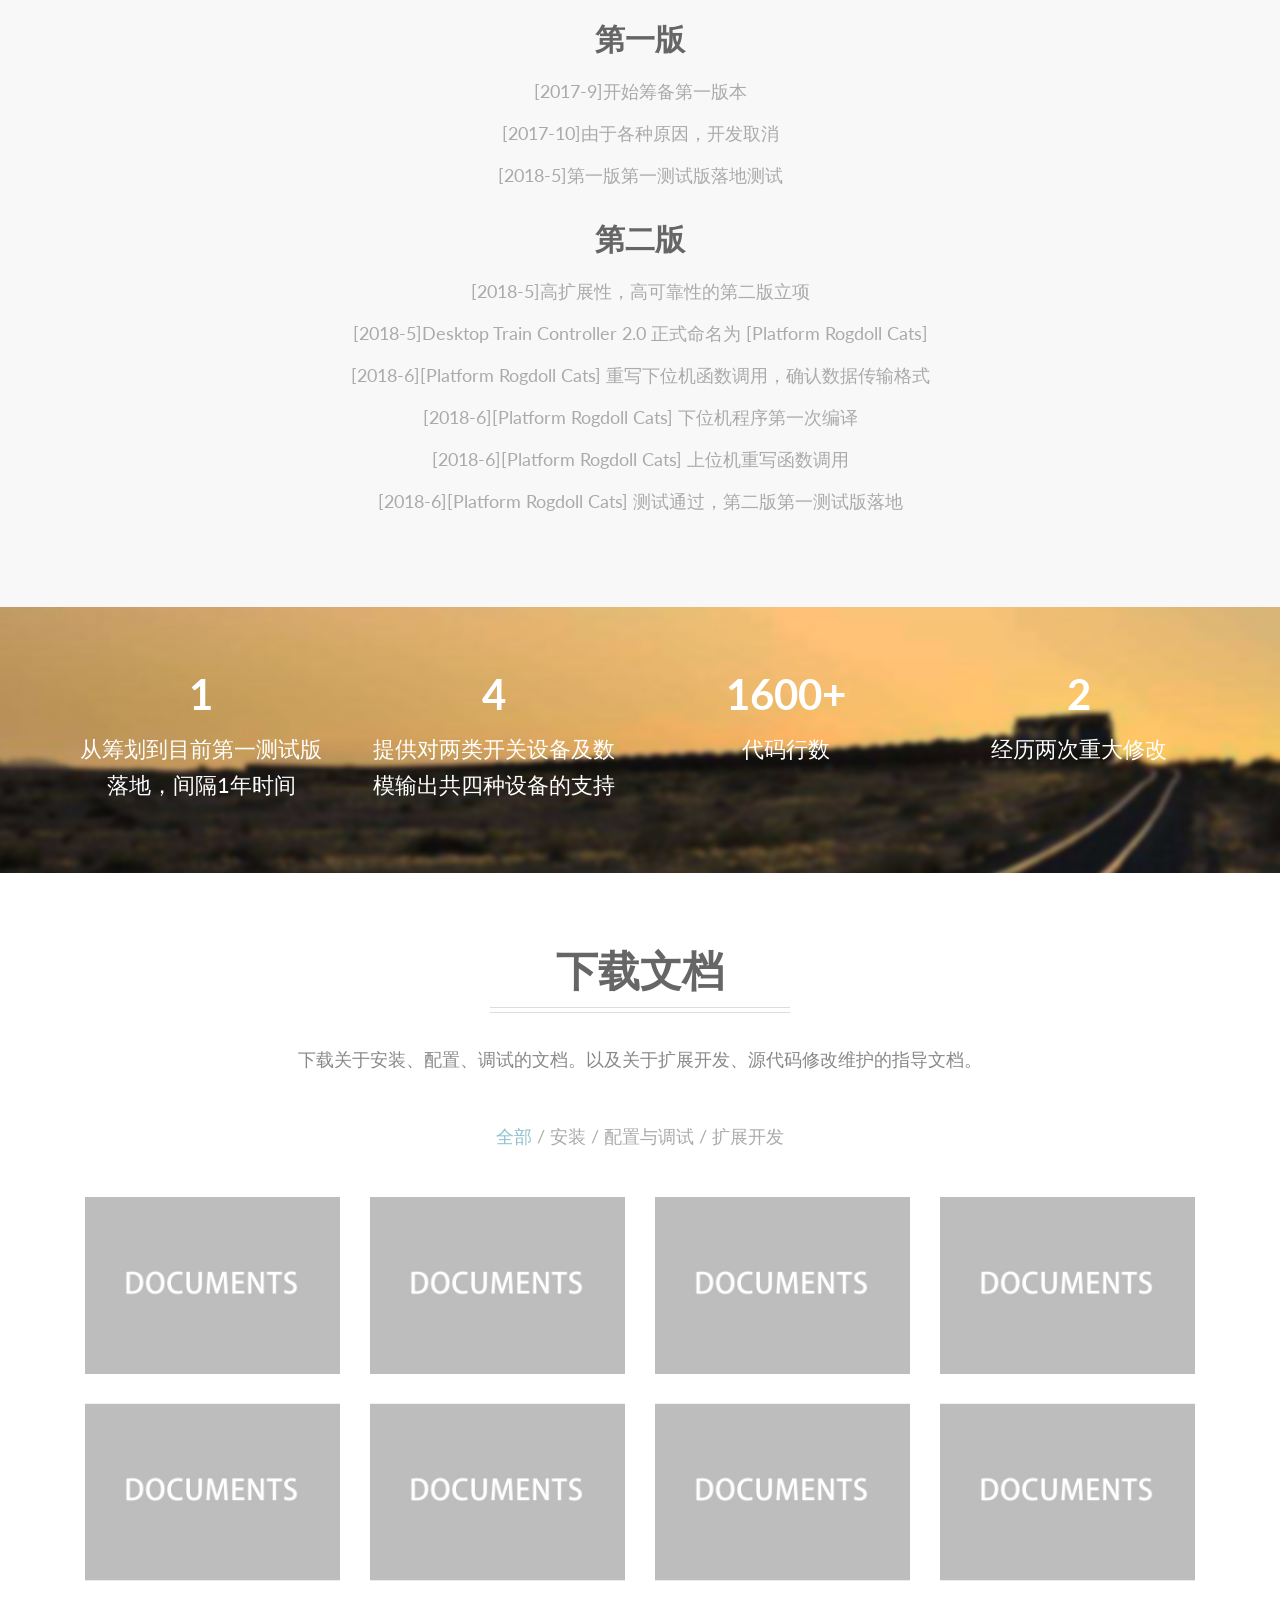
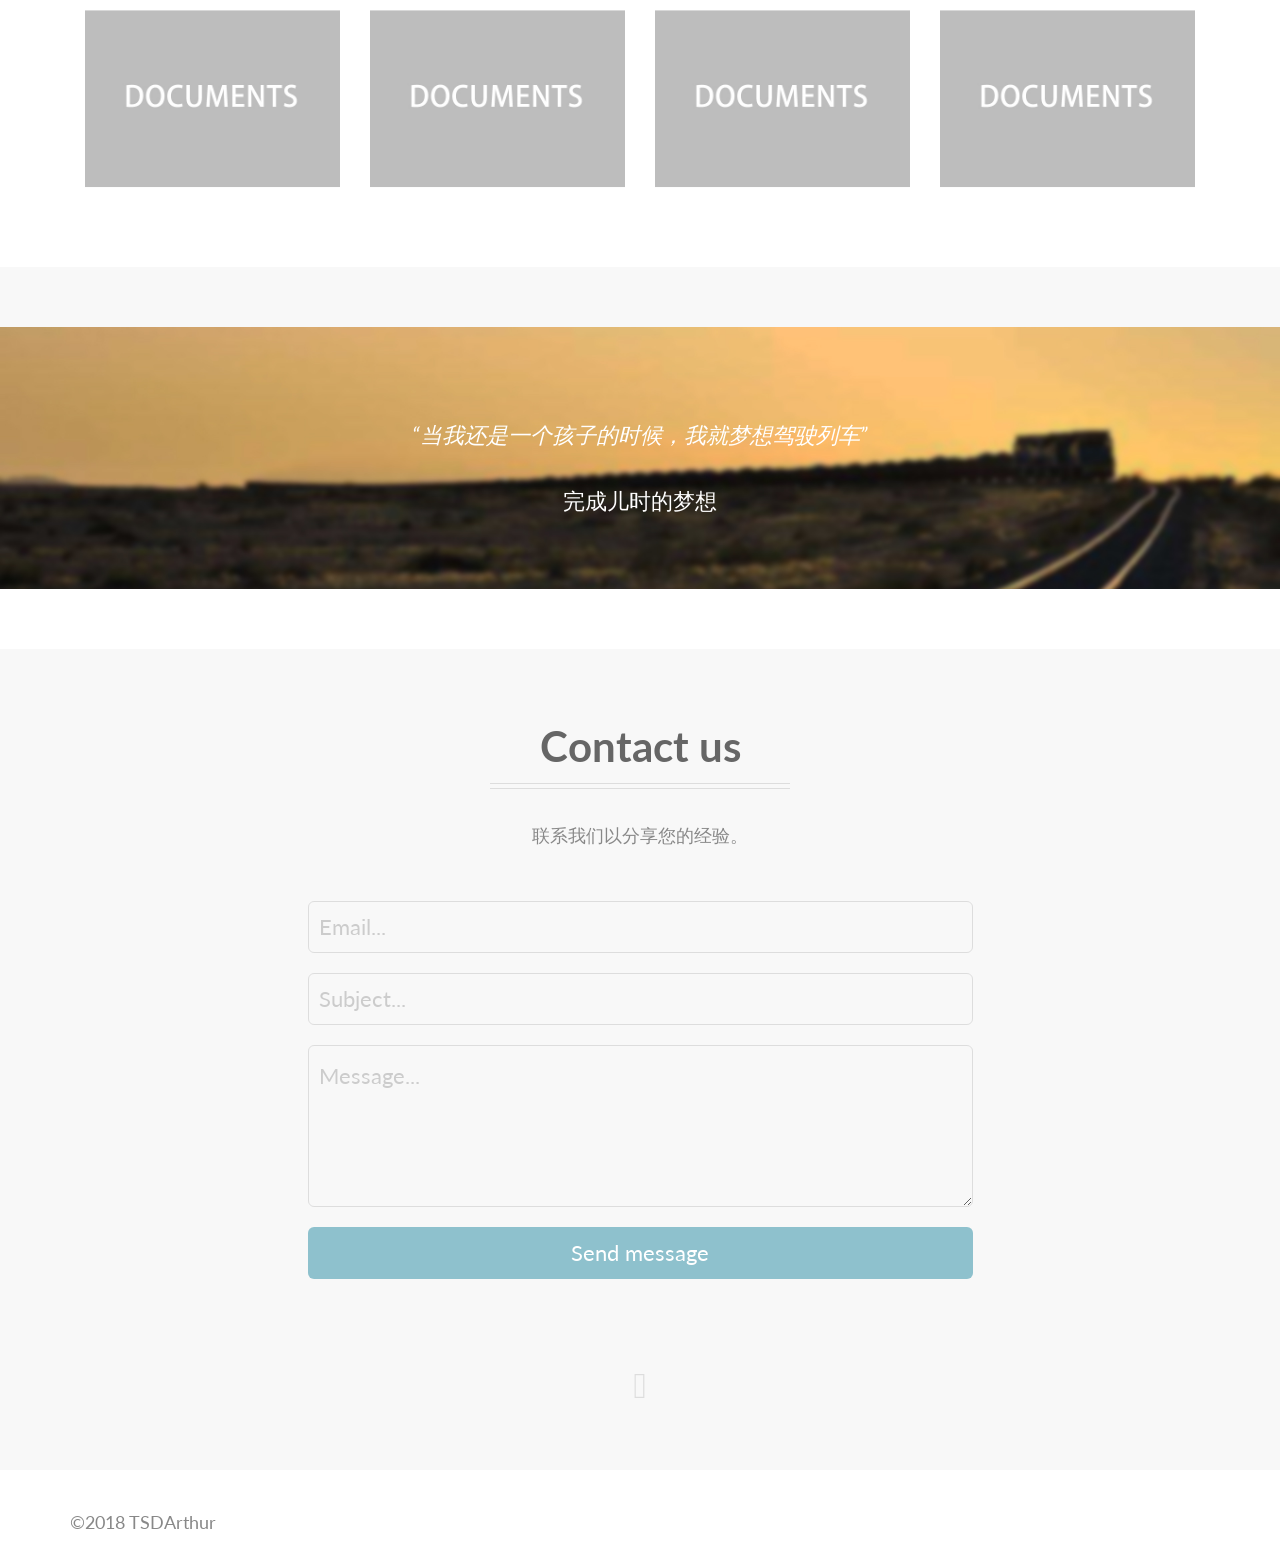
==== commit 11e34763: "Page" ====
--- a/docs/index.html
+++ b/docs/index.html
@@ -45,11 +45,9 @@
 		<nav>
 			<a class="scroll-link" href="#top-content">回到顶部</a>
 			<a class="scroll-link" href="#what-we-do">平台特性</a>
-			<a class="scroll-link" href="#process">Process</a>
-			<a class="scroll-link" href="#portfolio">Portfolio</a>
-			<a class="scroll-link" href="#testimonials">Testimonials</a>
-			<a class="scroll-link" href="#team">About</a>
-			<a class="scroll-link" href="#contact">Contact</a>
+			<a class="scroll-link" href="#process">开发日志</a>
+			<a class="scroll-link" href="#portfolio">文档下载</a>
+			<a class="scroll-link" href="#contact">联系我们</a>
 			<div class="hide-menu">
 				<a href=""><i class="fa fa-bars"></i></a>
 			</div>
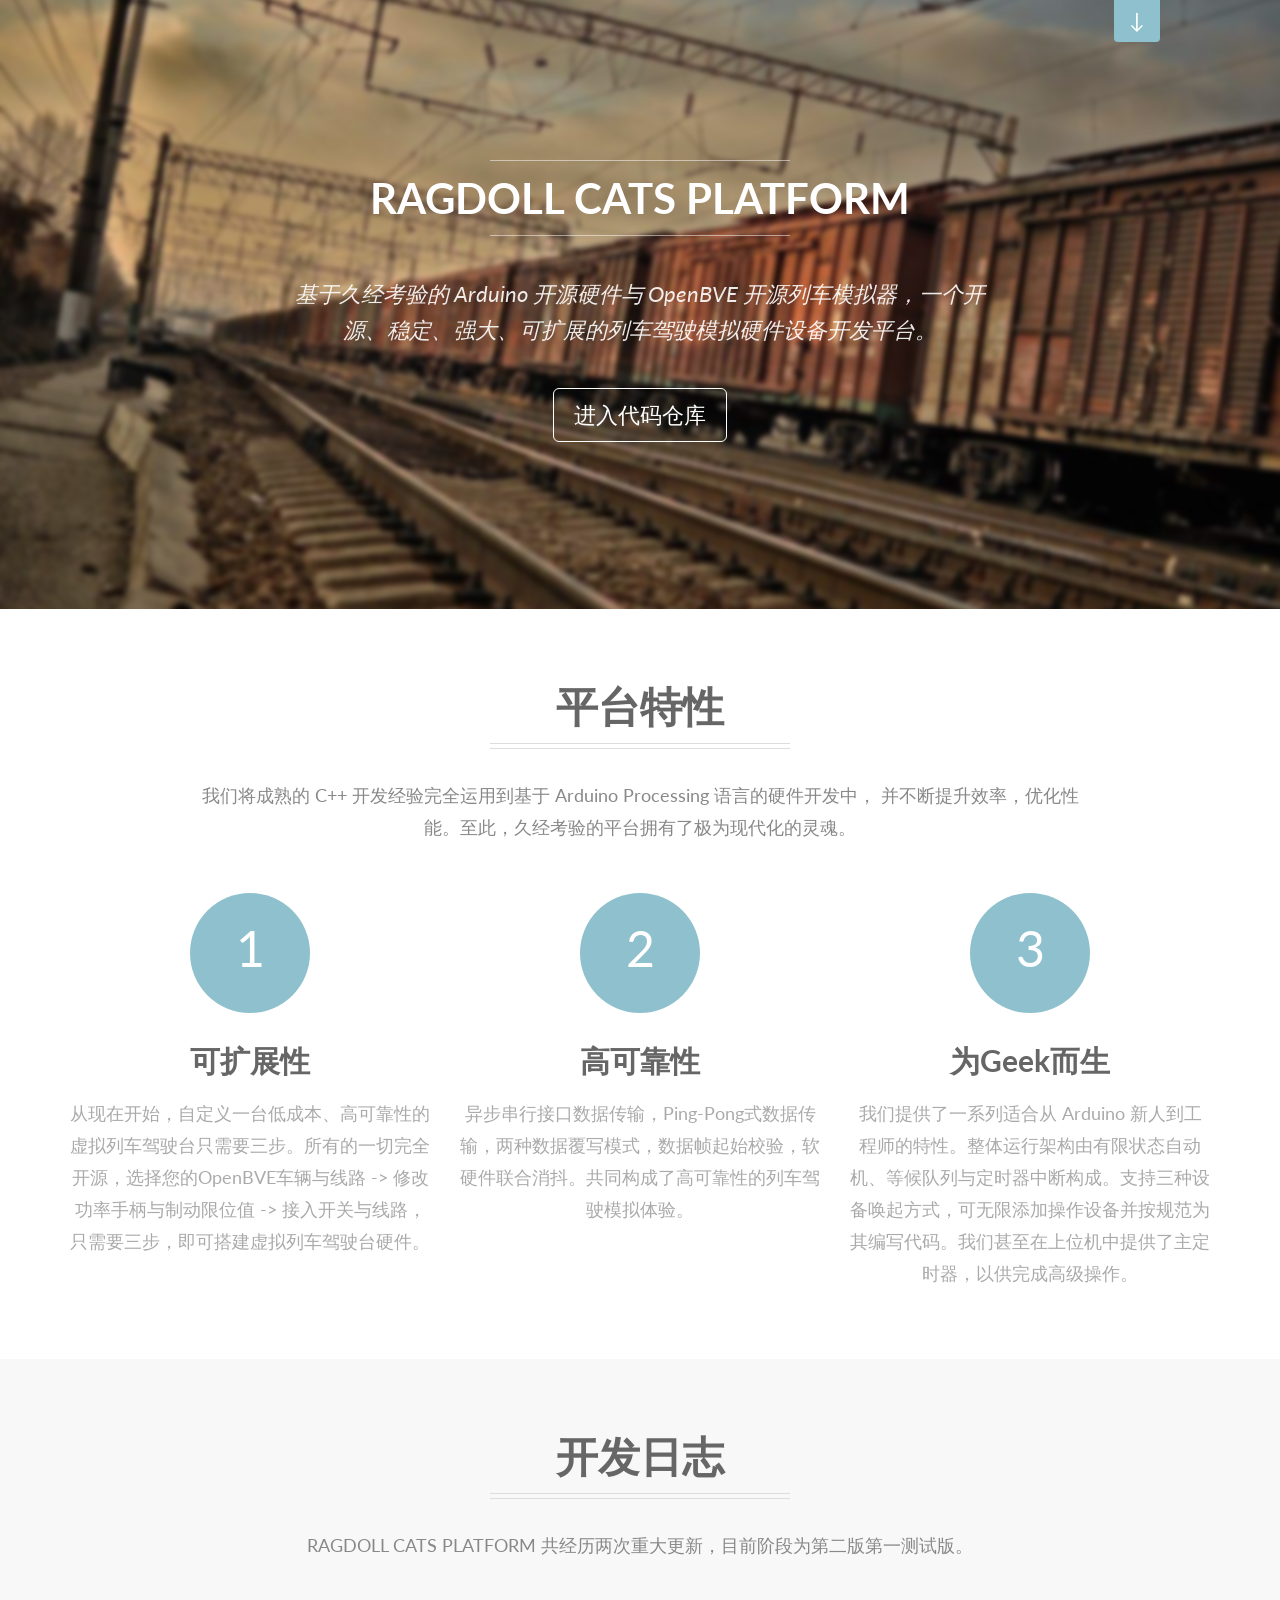
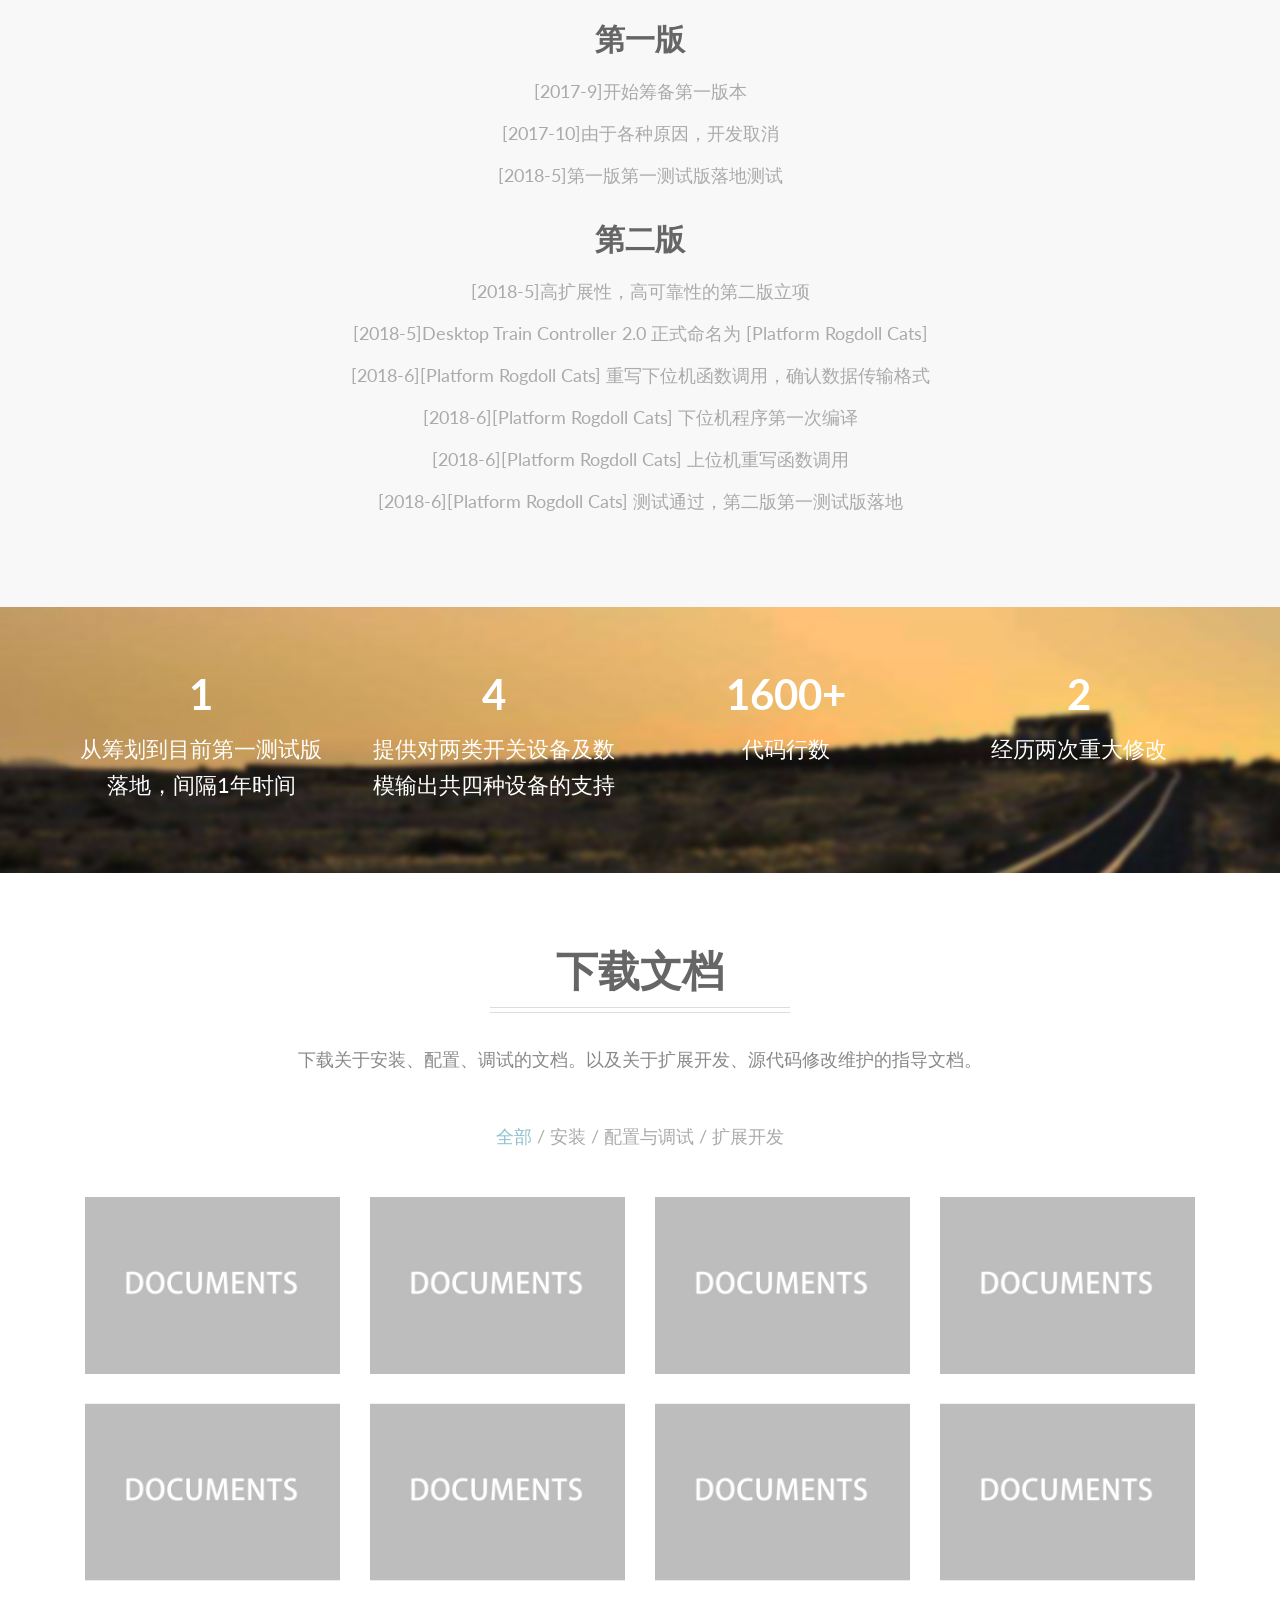
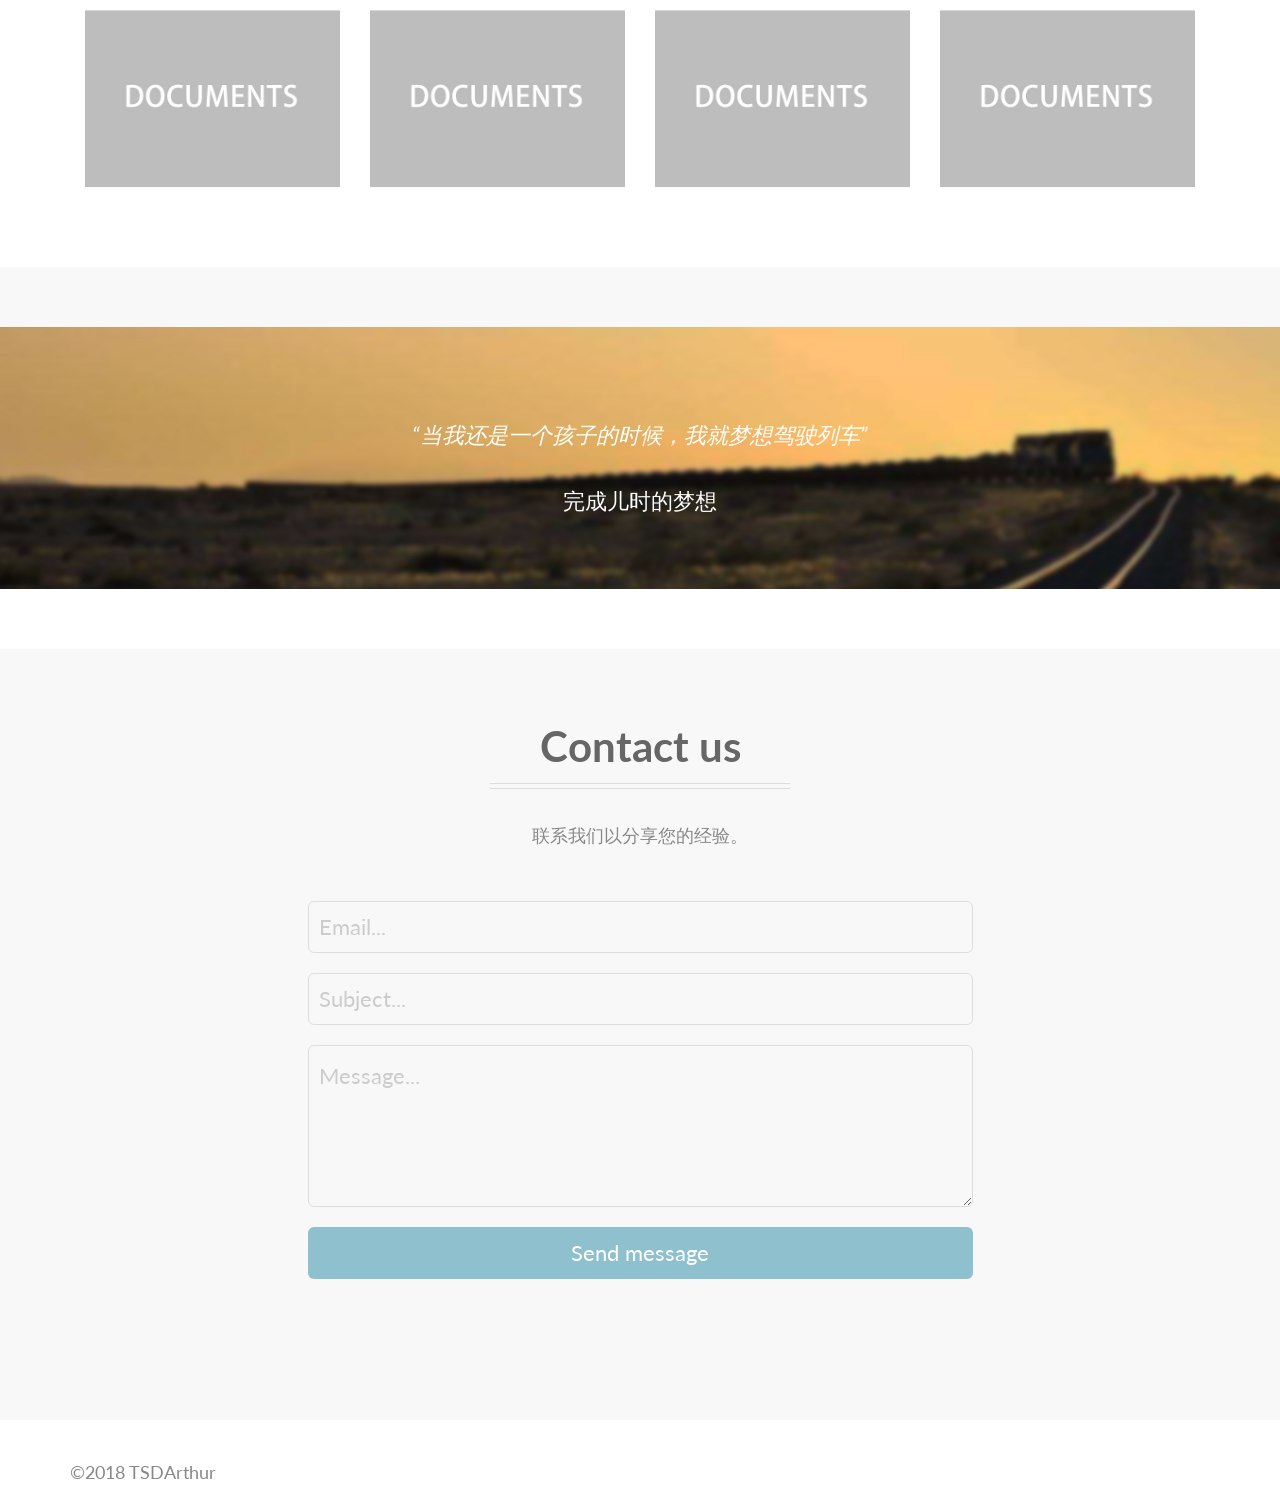
==== commit 8693c741: "Update Pages Update Pages" ====
--- a/docs/index.html
+++ b/docs/index.html
@@ -11,7 +11,6 @@
         <!-- CSS -->
         <link rel="stylesheet" href="http://fonts.googleapis.com/css?family=Lato:400,700">
         <link rel="stylesheet" href="assets/bootstrap/css/bootstrap.min.css">
-        <link rel="stylesheet" href="assets/font-awesome/css/font-awesome.min.css">
         <link rel="stylesheet" href="assets/css/animate.css">
         <link rel="stylesheet" href="assets/css/magnific-popup.css">
 		<link rel="stylesheet" href="assets/css/form-elements.css">
@@ -49,11 +48,11 @@
 			<a class="scroll-link" href="#portfolio">文档下载</a>
 			<a class="scroll-link" href="#contact">联系我们</a>
 			<div class="hide-menu">
-				<a href=""><i class="fa fa-bars"></i></a>
+				<a href=""><i class="fa fa-bars"></i>↑</a>
 			</div>
 		</nav>
 		<div class="show-menu">
-			<a href=""><i class="fa fa-bars"></i></a>
+			<a href=""><i class="fa fa-bars">↓</i></a>
 		</div>
 		
         <!-- Top content -->
@@ -83,17 +82,17 @@
 	            </div>
 	            <div class="row">
                 	<div class="col-sm-4 what-we-do-box wow fadeInUp">
-	                	<div class="what-we-do-box-icon"><i class="fa fa-pencil"></i></div>
+	                	<div class="what-we-do-box-icon"><i class="fa fa-pencil"></i>1</div>
 	                    <h3>可扩展性</h3>
 	                    <p>从现在开始，自定义一台低成本、高可靠性的虚拟列车驾驶台只需要三步。所有的一切完全开源，选择您的OpenBVE车辆与线路 -> 修改功率手柄与制动限位值 -> 接入开关与线路，只需要三步，即可搭建虚拟列车驾驶台硬件。</p>
                     </div>
                     <div class="col-sm-4 what-we-do-box wow fadeInDown">
-	                	<div class="what-we-do-box-icon"><i class="fa fa-gears"></i></div>
+	                	<div class="what-we-do-box-icon"><i class="fa fa-gears"></i>2</div>
 	                    <h3>高可靠性</h3>
 	                    <p>异步串行接口数据传输，Ping-Pong式数据传输，两种数据覆写模式，数据帧起始校验，软硬件联合消抖。共同构成了高可靠性的列车驾驶模拟体验。</p>
                     </div>
                     <div class="col-sm-4 what-we-do-box wow fadeInUp">
-	                	<div class="what-we-do-box-icon"><i class="fa fa-twitter"></i></div>
+	                	<div class="what-we-do-box-icon"><i class="fa fa-twitter"></i>3</div>
 	                    <h3>为Geek而生</h3>
 	                    <p>我们提供了一系列适合从 Arduino 新人到工程师的特性。整体运行架构由有限状态自动机、等候队列与定时器中断构成。支持三种设备唤起方式，可无限添加操作设备并按规范为其编写代码。我们甚至在上位机中提供了主定时器，以供完成高级操作。</p>
                     </div>
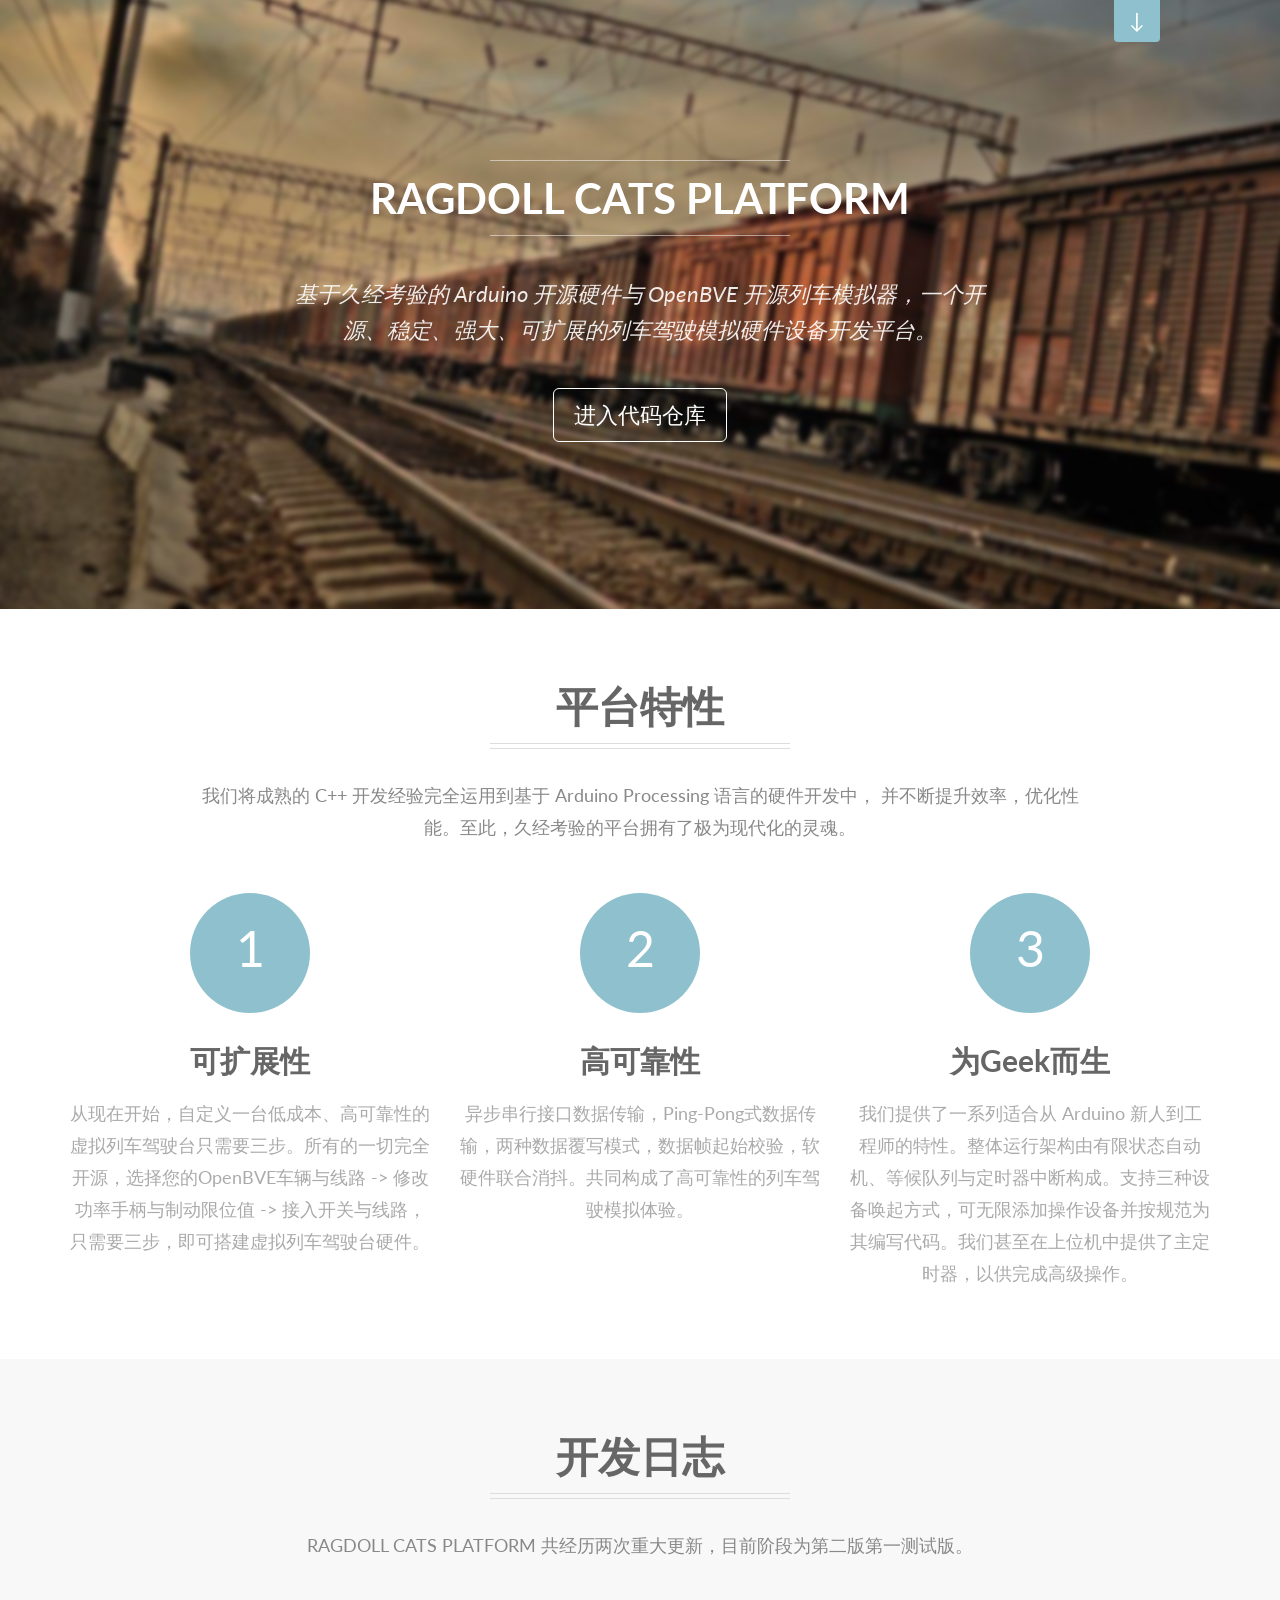
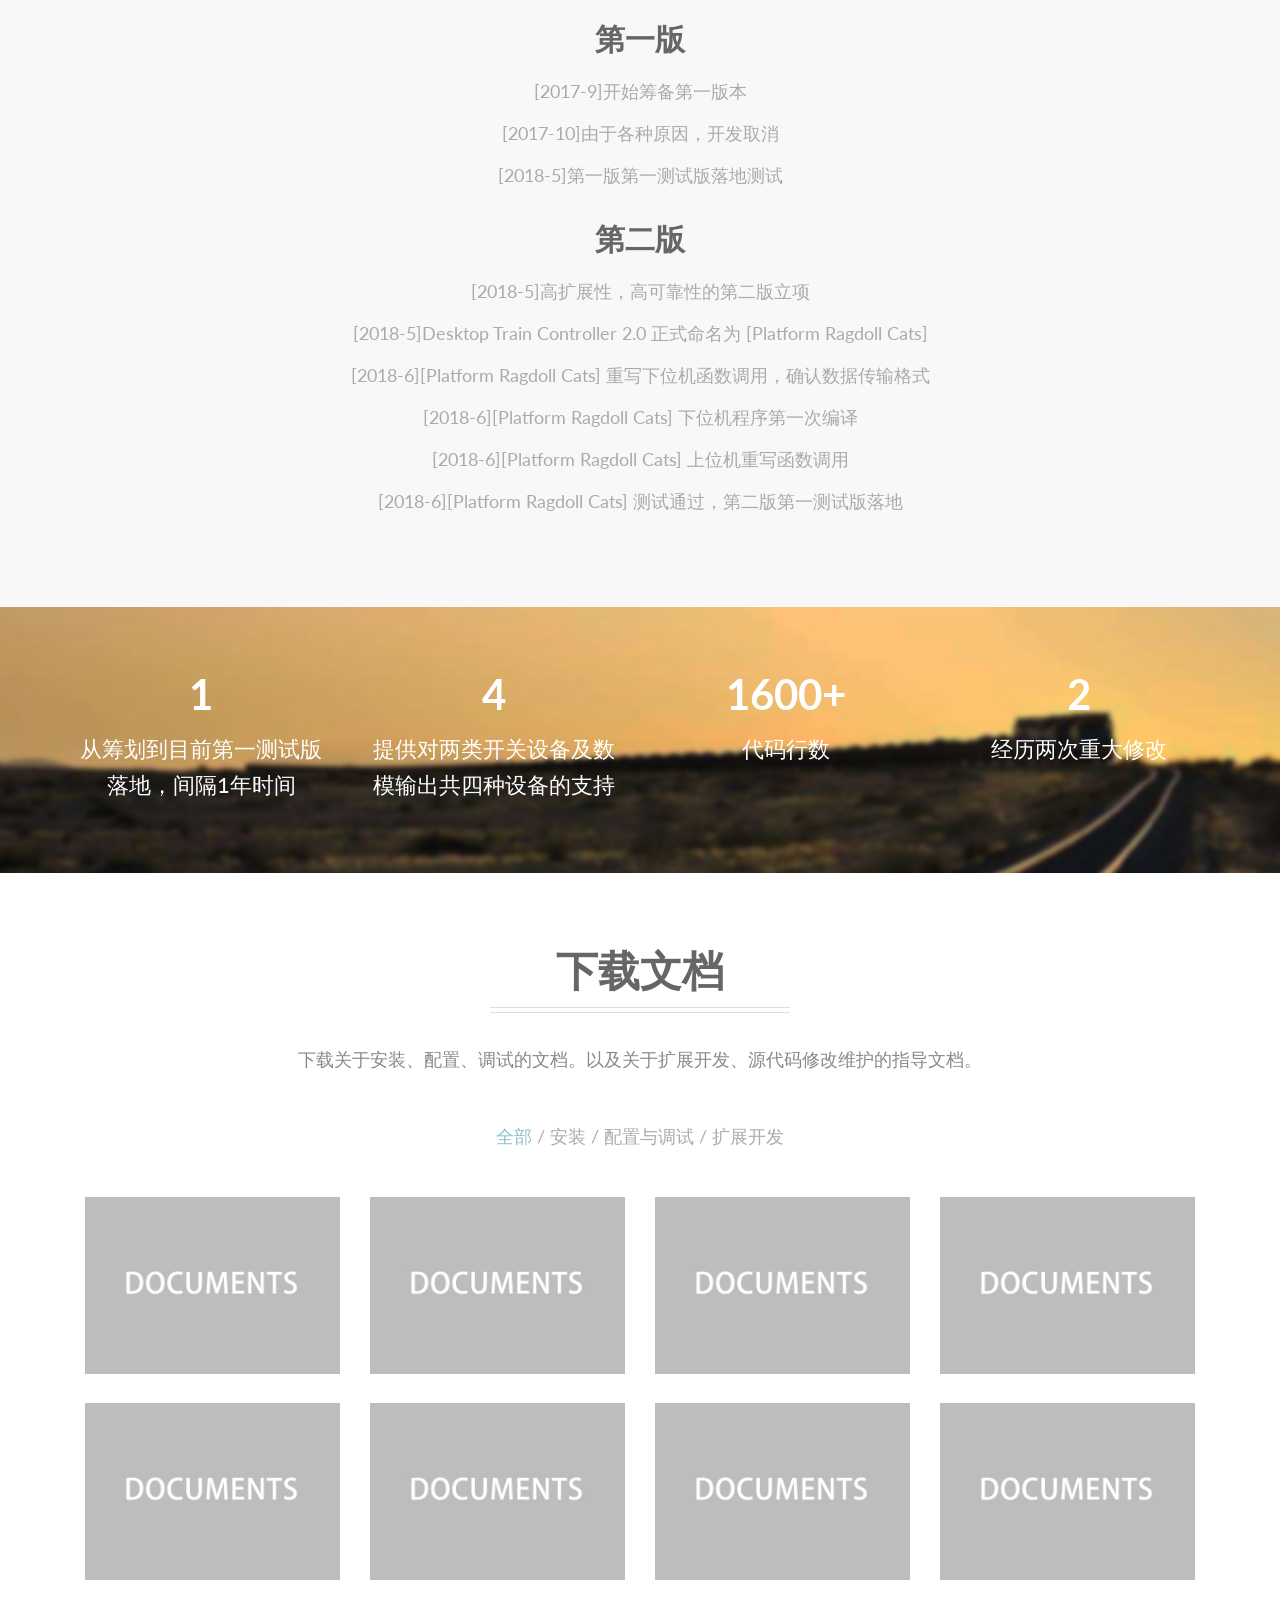
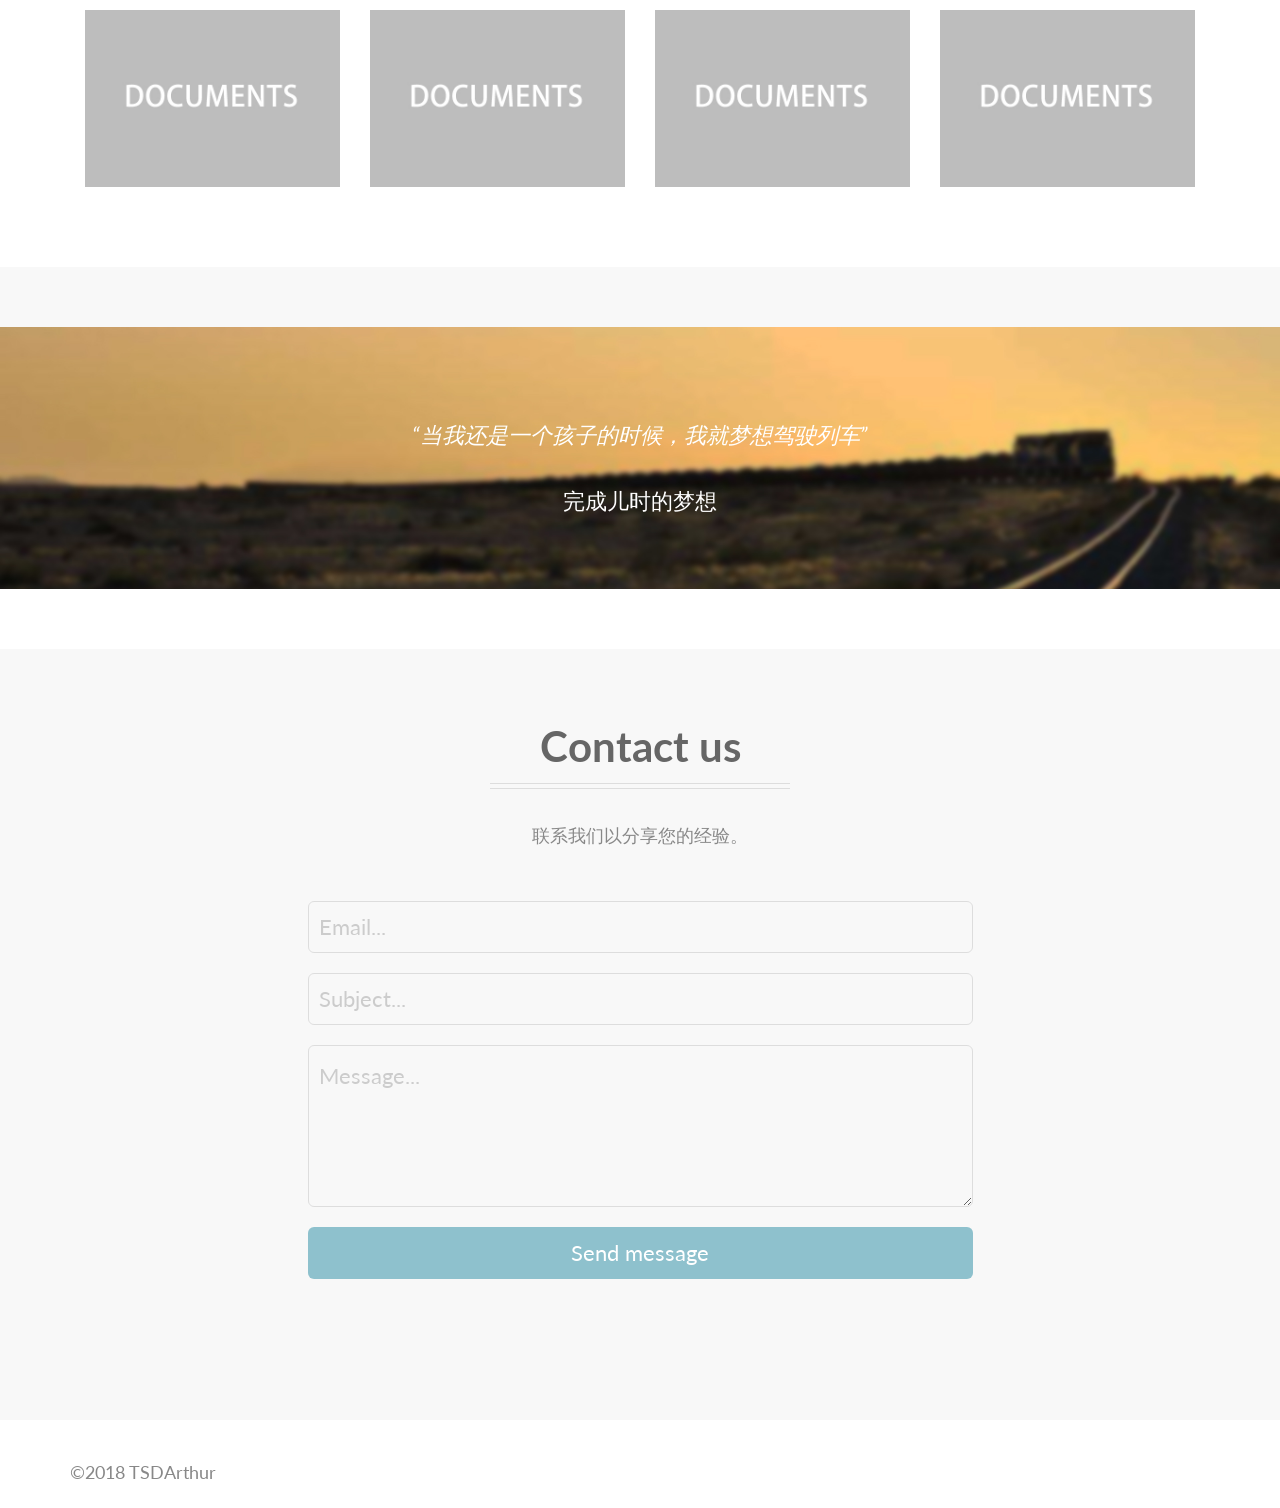
==== commit 84cc9295: "Update index.html" ====
--- a/docs/index.html
+++ b/docs/index.html
@@ -120,11 +120,11 @@
                         <p>[2018-5]第一版第一测试版落地测试</p>
 	            		<h3>第二版</h3>
 	            		<p>[2018-5]高扩展性，高可靠性的第二版立项</p>
-                        <p>[2018-5]Desktop Train Controller 2.0 正式命名为 [Platform Rogdoll Cats]</p>
-                        <p>[2018-6][Platform Rogdoll Cats] 重写下位机函数调用，确认数据传输格式</p>
-                        <p>[2018-6][Platform Rogdoll Cats] 下位机程序第一次编译</p>
-                        <p>[2018-6][Platform Rogdoll Cats] 上位机重写函数调用</p>
-                        <p>[2018-6][Platform Rogdoll Cats] 测试通过，第二版第一测试版落地</p>
+                        <p>[2018-5]Desktop Train Controller 2.0 正式命名为 [Platform Ragdoll Cats]</p>
+                        <p>[2018-6][Platform Ragdoll Cats] 重写下位机函数调用，确认数据传输格式</p>
+                        <p>[2018-6][Platform Ragdoll Cats] 下位机程序第一次编译</p>
+                        <p>[2018-6][Platform Ragdoll Cats] 上位机重写函数调用</p>
+                        <p>[2018-6][Platform Ragdoll Cats] 测试通过，第二版第一测试版落地</p>
             	  </div>
               </div>
 	        </div>
